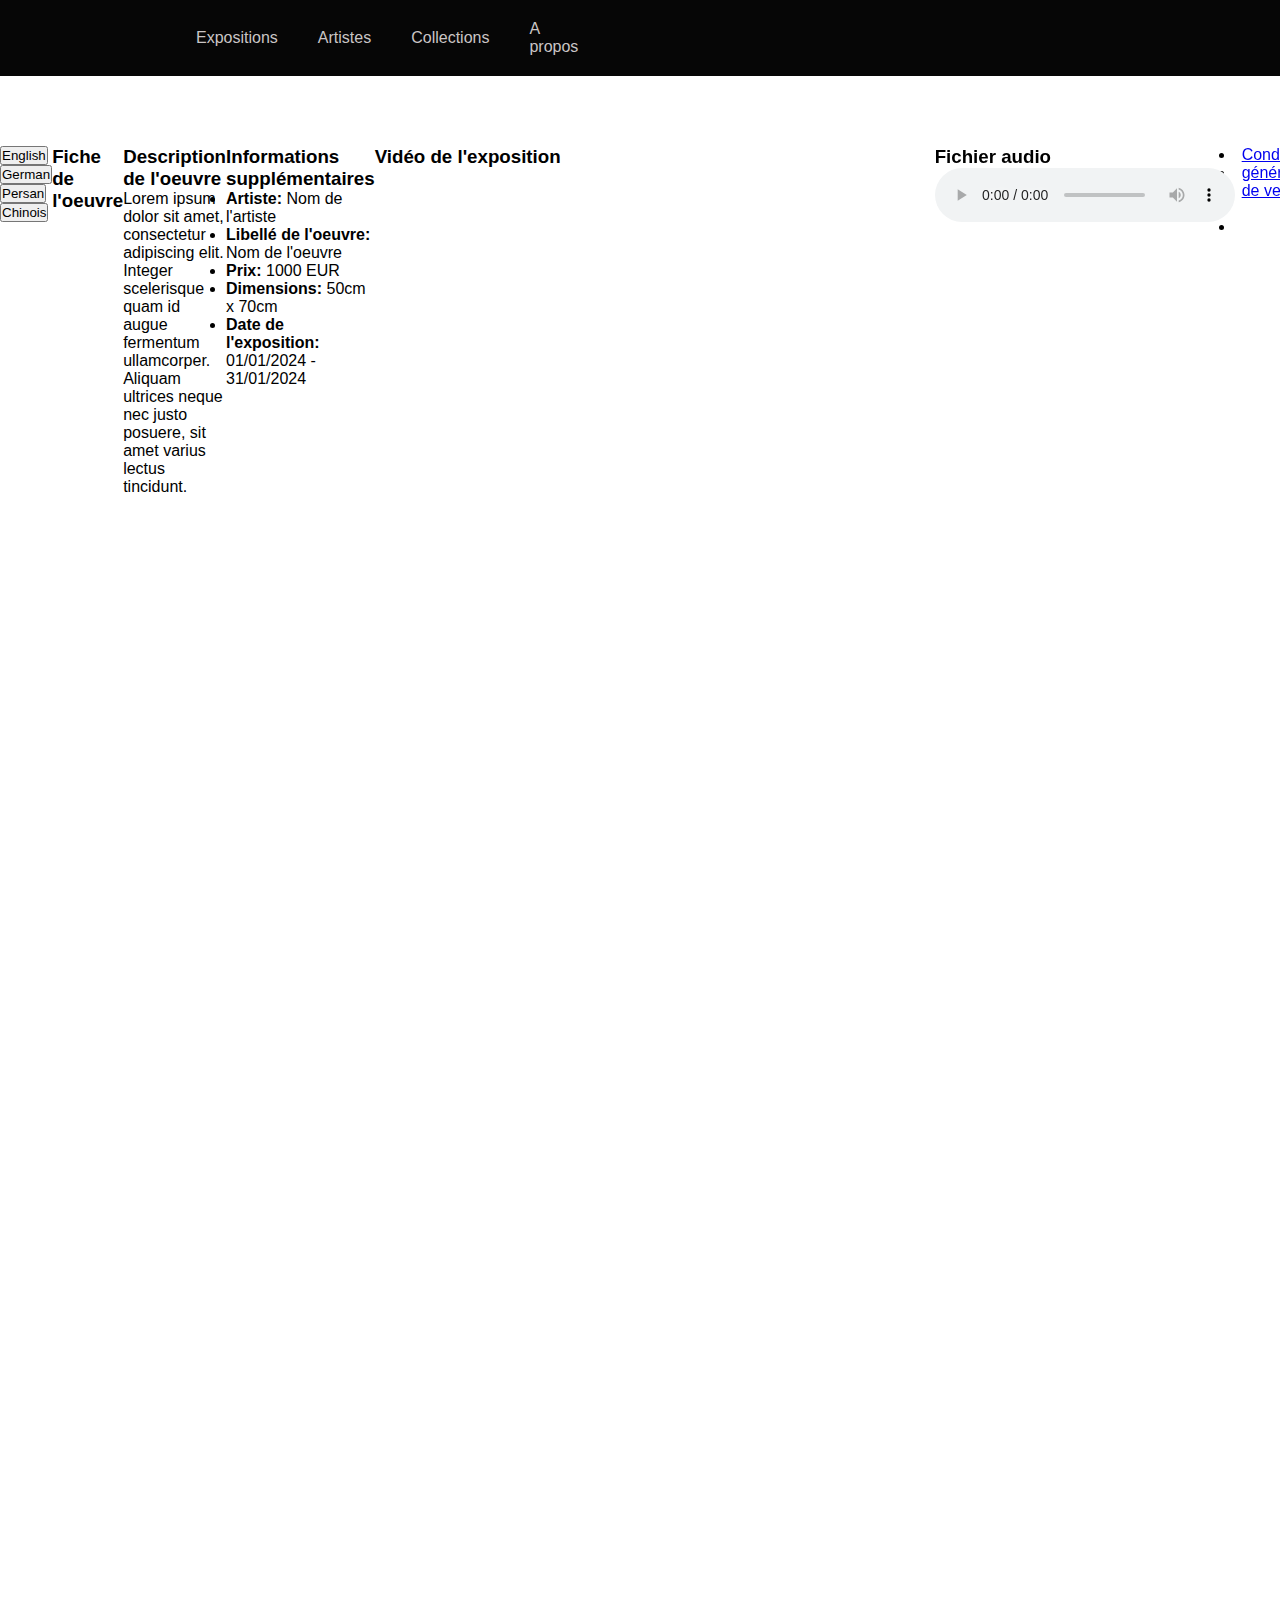
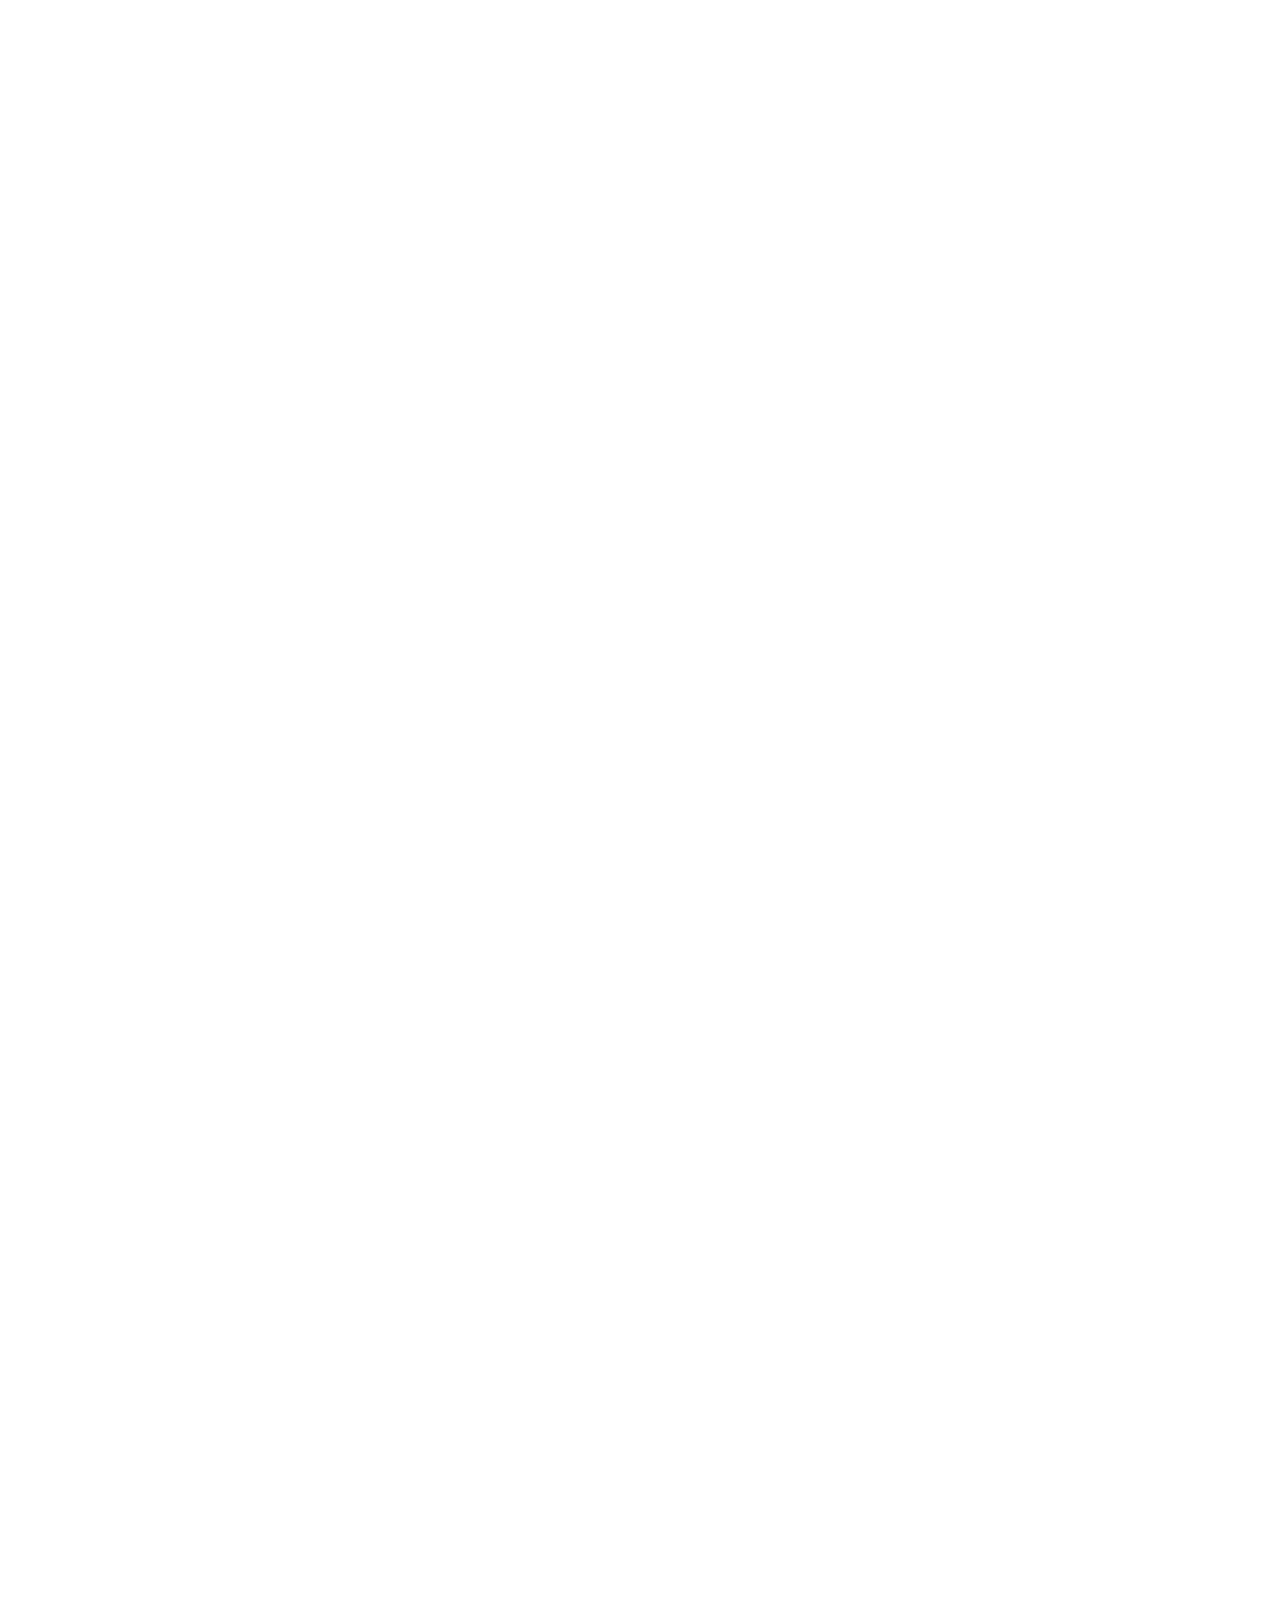
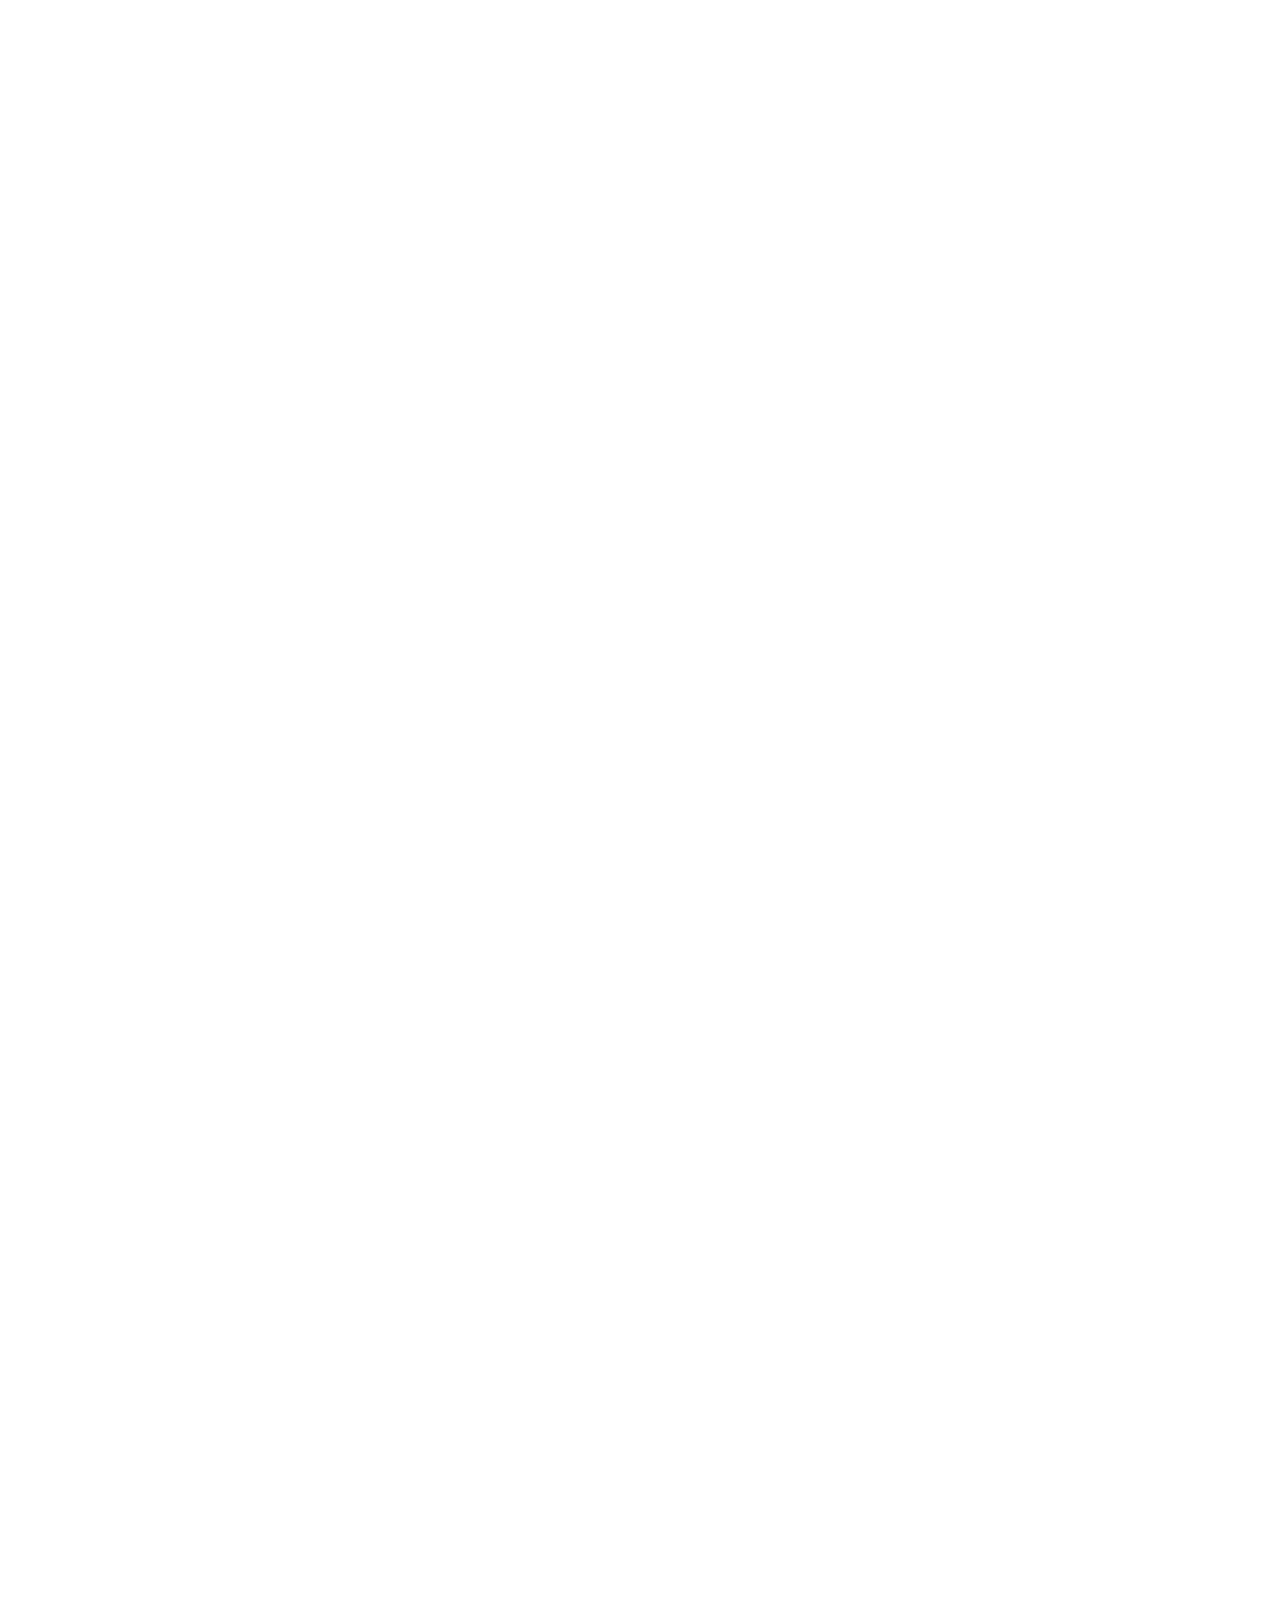
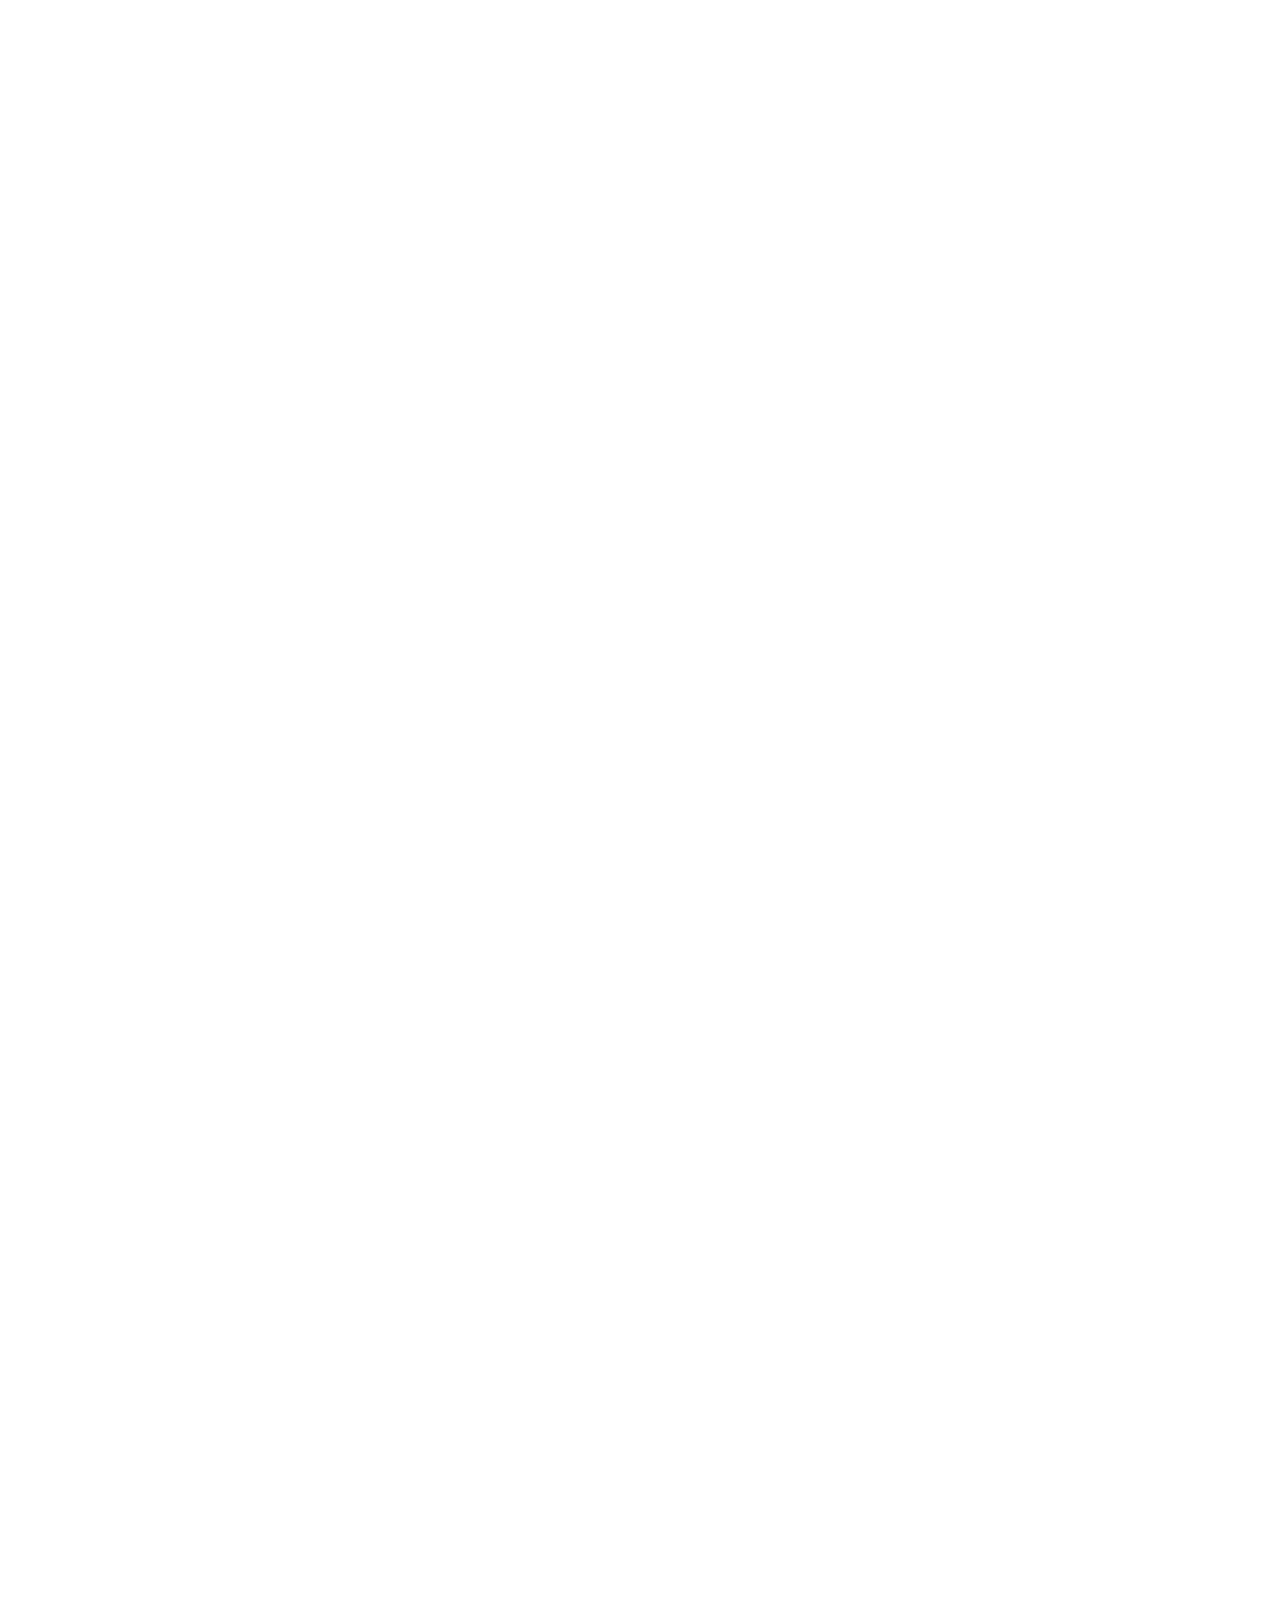
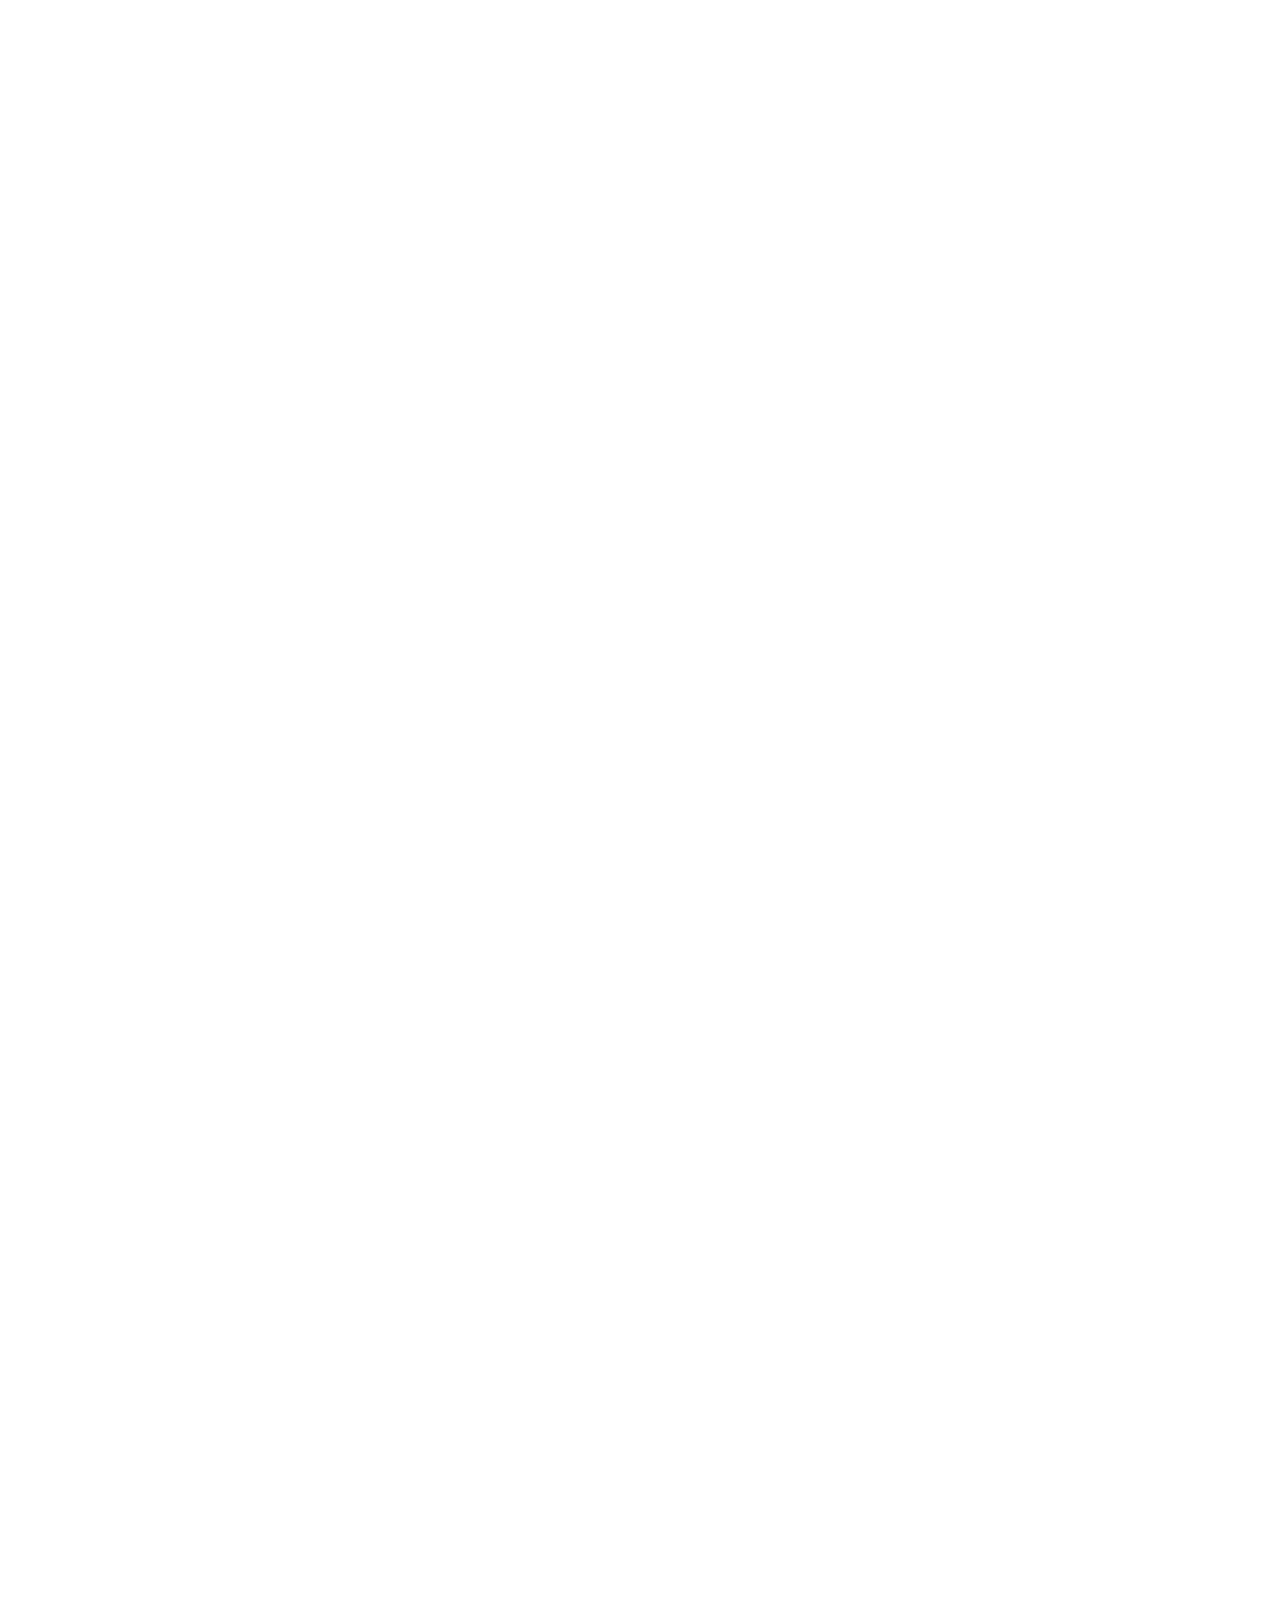
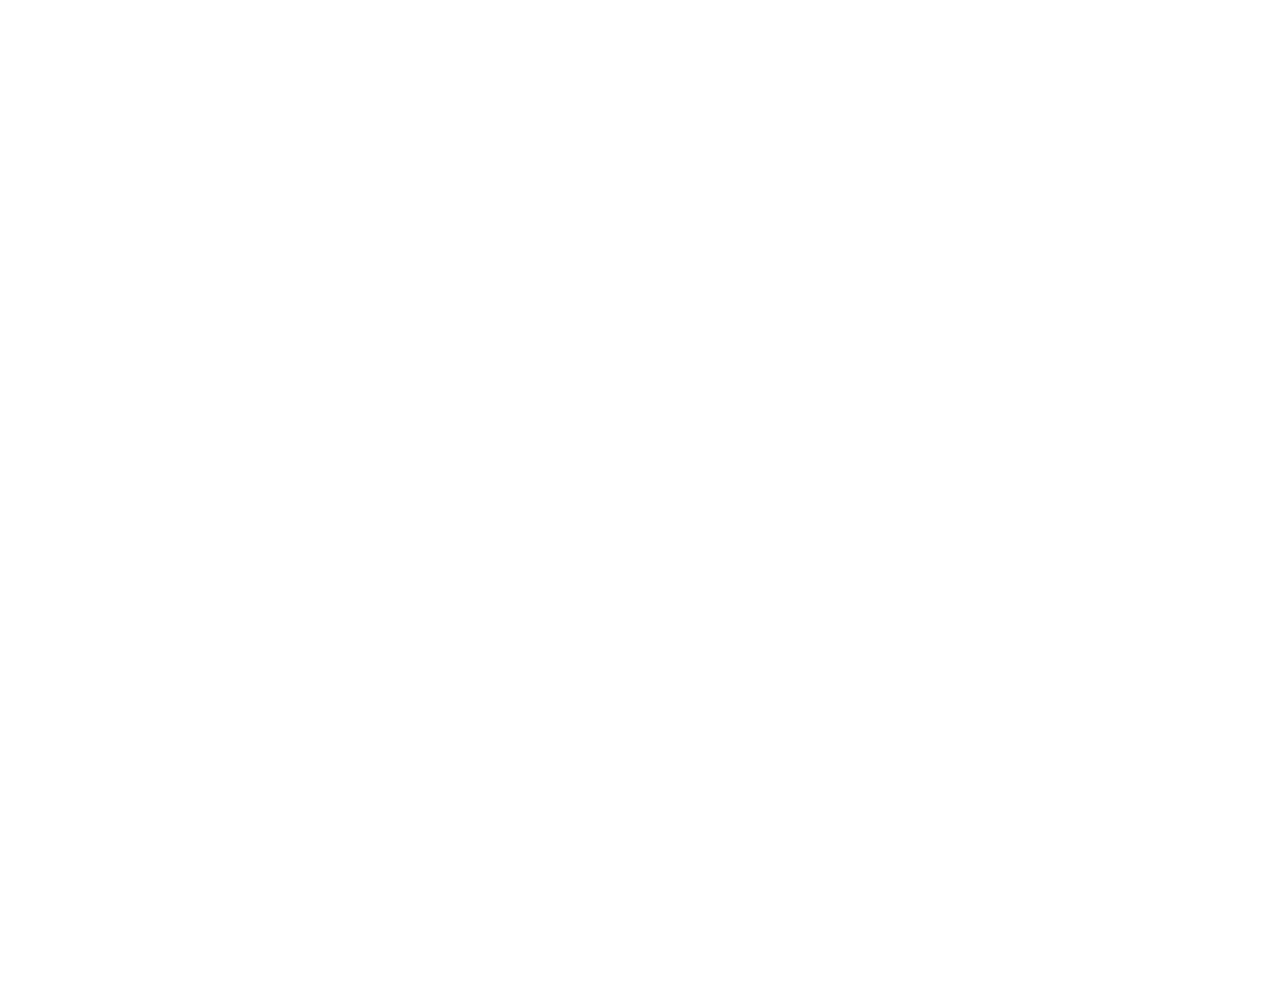
==== index1.html @ 88f7efc6 "index1 style1 script1 + modif assets" ====
<!DOCTYPE html>
<html lang="en">
<head>
    <meta charset="UTF-8">
    <meta name="viewport" content="width=device-width, initial-scale=1.0">
    <link rel="stylesheet" href="assets/css/style.css">
    <title>Document</title>
</head>
<body>
    <header id="header">
        <div class="container">
          <div class="subcontainer">
      
            <nav class="navbar-container">
      
              <div class="navbar-left">
                <a href="#" class="nav-branding-1"><img src="assets/img/2 1.png" alt=""></a>
                <div class="nav-menu">
                  <a href="#" class="nav-branding-2"><img src="assets/img/2 1.png" alt=""></a>
                  
                  <a href="#" class="nav-link">Expositions</a>
                  <a href="#" class="nav-link">Artistes</a>
                  <a href="#" class="nav-link">Collections</a>
                  <a href="#" class="nav-link">A propos</a>
                
                </div>
              </div>
      
              <div class="navbar-right">
                
               
                <div class="hamburger">
                  <span class="bar"></span>
                  <span class="bar"></span>
                  <span class="bar"></span>
                </div>
              </div>
      
            </nav>
          </div>
        </div>
    </header>
<main>  
    <div class="language-selection">
        <button>English</button>
        <button>German</button>
        <button>Persan</button>
        <button>Chinois</button>
    </div>
  <div class="artwork">
        <h3>Fiche de l'oeuvre</h3>
        <img src="assets/img/pills.jpg" alt="voiles">
      </div>
        <div class="description">
            <h3>Description de l'oeuvre</h3>
            <p>Lorem ipsum dolor sit amet, consectetur adipiscing elit. Integer scelerisque quam id augue fermentum ullamcorper. Aliquam ultrices neque nec justo posuere, sit amet varius lectus tincidunt.</p>
        </div>

 
    <div class="additional-info">
        <h3 class="title_additional_info">Informations supplémentaires</h3>
        <ul>

            <li><strong>Artiste:</strong> Nom de l'artiste</li>
            <li><strong>Libellé de l'oeuvre:</strong> Nom de l'oeuvre</li>
            <li><strong>Prix:</strong> 1000 EUR</li>
            <li><strong>Dimensions:</strong> 50cm x 70cm</li>
            <li><strong>Date de l'exposition:</strong> 01/01/2024 - 31/01/2024</li>

        </ul>
    </div>

    <div class="exhibition-video">
        <h3>Vidéo de l'exposition</h3>
      
        <iframe class="video" width="560" height="315" src="https://www.youtube.com/embed/VIDEO_ID" frameborder="0" allowfullscreen></iframe>
      </div>
 
    <div class="audio-file">
        <h3>Fichier audio</h3>
        <audio controls>
            <source src="audio.mp3" type="audio/mpeg">
            Your browser does not support the audio element.
        </audio>
    </div>

    <div class="wrapper">
      <i id="left" class="fa-solid fa-angle-left"></i>
      <ul class="carousel">
        <li class="card">
          <div class="img"><img src="images/img-1.jpg" alt="img" draggable="false"></div>
        </li>
        <li class="card">
          <div class="img"><img src="images/img-2.jpg" alt="img" draggable="false"></div>
        </li>
        <li class="card">
          <div class="img"><img src="images/img-3.jpg" alt="img" draggable="false"></div>
        </li>
        <li class="card">
          <div class="img"><img src="images/img-4.jpg" alt="img" draggable="false"></div>
        </li>
        <li class="card">
          <div class="img"><img src="images/img-5.jpg" alt="img" draggable="false"></div>

      </ul>
      <i id="right" class="fa-solid fa-angle-right"></i>
    </div>


<footer class="footer">
  <a href="#">Conditions générales de ventes</a>
</footer>
</main>

    <script src="script.js"></script>
</body>
</html>
---- assets/css/style.css ----
:root {
    --BGCOLORPU: #252525;
    --BGCOLORPR: #F3f3f3;
    --PRIMARY: #310F8E;
    --SECONDARY: #565759;
    --ACCENT1: #FEE440  ;
    --ACCENT2: #ed5BE8;
    --FONTCOLOR: #e9e8e8;
    --FONTCOLOR2: #252525;
    --FONTTITLE: "Playfair", sans-serif;
    --FONTTEXT: "Montserrat", sans-serif;
  }

  * {
    padding: 0;
    margin: 0;
    font-family: "Montserrat", sans-serif;
  }
  
  body{
    height: 1000vh;
  }

  main {
    padding-top: 70px;
}

  header {
      position: sticky;
      top: 0;
      background-color: #060606;
      width: 100%;
    z-index: 2000;
  }
  
.nav-menu a {
    color: #cac5c5;
    text-decoration: none;
  }
  
  .container {
    width: 1600px;
    margin: auto;
  }
  
  .subcontainer {
    width: 85%;
    margin: auto;
  }
  
  .navbar-container {
    min-height: 70px;
    display: flex;
  }
  
  .navbar-left{
    display: flex;
    justify-content: flex-start;
    align-items: center;
    gap: 100px;
  }
.navbar-left img {
    height: 140px;
    width: 140px;
}
  
  .nav-branding-1,
  .nav-branding-2{
    color: white;
    font-size: 2rem;
  }
  
  .nav-branding-2 {
    opacity: 0;
    display: none;
    padding: 15px 0;
    width: 100%;
    border-bottom: 1px solid rgba(211, 211, 211, 0.2);
  }
  
  .nav-menu {
    display: flex;
    justify-content: flex-start;
    align-items: center;
    gap: 40px;
  }
  
  .nav-link {
    width: 100%;
    transition: 0.3s;
    padding: 20px 0;
  }
  
  .nav-link:hover {
    color: #ffffff;
  }
  
  .login-link{
    display: none;
  }
  
  .hamburger {
    display: none;
    cursor: pointer;
  }
  
  .bar {
    display: block;
    width: 25px;
    height: 3px;
    margin: 5px auto;
    -webkit-transition: all 0.3s ease;
    transition: all 0.3s ease;
    background-color: white;
  }
  
  .navbar-right {
    width: 100%;
    display: flex;
    justify-content: flex-end;
    align-items: center;
    gap: 10px;
  }

main{
    display: grid;
    grid-template-columns: repeat(12, 1fr);
    grid-template-rows: repeat(12, 1fr);
  }

  section{
    margin: 0;
    padding: 0;
  }
  img {
    opacity: 50%;
}
.slider-container {
    width: 102vw;
    position: relative;
    margin: 0;
    height: 70vh;
    overflow: hidden;
}
.menu {
  position: absolute;
  bottom: 10px; /* Positionnez les points en bas du bloc de l'image */
  left: 50%; /* Positionnez les points au centre horizontalement */
  transform: translateX(-50%); /* Ajustez la position horizontale pour les centrer */
  z-index: 1000; /* Assurez-vous que les points ont un z-index supérieur à celui des images */
}

.container{
    margin: 0;
    padding: 0;
}

.menu label {
  cursor: pointer;
  display: inline-block;
  width: 10px;
  height: 10px;
  background: #ccc;
  border-radius: 50px;
  margin: 0 0.2em 1em;
}

.menu label:hover,
.menu label:focus {
  background: #1c87c9;
}

.slide-input{
    opacity: 0;
}
.slide-img {
    width: 100%;
    height: 100vh;
    position: absolute;
    top: 0;
    left: 100%;
    z-index: 10;
    transition: left 0s 0.75s;
}
[id^="slide"]:checked + .slide-img {
    left: 0;
    z-index: 100;
    transition: left 0.65s ease-out;
}

.image_slide1 {
    background-image: url(https://www.codeur.com/tuto/wp-content/uploads/2021/12/slide1.jpg);
    background-repeat: no-repeat;
    background-size: cover;
    color: var(--FONTCOLOR);
}

.image-slide2{
background-image: url(https://www.codeur.com/tuto/wp-content/uploads/2021/12/slide2.jpg);
background-repeat: no-repeat;
background-size: cover;
color: var(--FONTCOLOR);
}

.image-slide3{
background-image: url(https://www.codeur.com/tuto/wp-content/uploads/2021/12/slide3.jpg);
background-repeat: no-repeat;
background-size: cover;
color: var(--FONTCOLOR);
}

img {
    display: none;
}




@media(max-width:1600px) {
  .container {
    width: 100%;
  }
}

@media(max-width:1024px) {
  .hamburger {
    display: block;
  }

  .hamburger.active .bar:nth-child(2) {
    opacity: 100%;
  }

  .hamburger.active .bar:nth-child(1) {
    transform: translateY(8px) rotate(45deg);
  }

  .hamburger.active .bar:nth-child(3) {
    transform: translateY(-8px) rotate(-45deg);
  }

  .nav-menu {
    position: fixed;
    width: 300px;
    left: -340px;
    top: 0;
    min-height: 100vh;
    padding: 0 20px;
    flex-direction: column;
    gap: 0;
    transition: 0.3s;
    background-color: #060606;
  }

  .nav-branding-2.active{
    opacity: 1;
    display: block;
  }

  .nav-link {
    padding: 15px 0;
  }

  .login-link {
    display: block;
  }

  .navbar-right button {
    display: none;
  }

  .nav-menu.active {
    left: 0;
  }

  .showcase-header {
    width: 100%;
    margin: auto;
  }

}

@media(max-width:480px) {
  .nav-menu {
    width: 200px;
    left: -240px;
  }
}
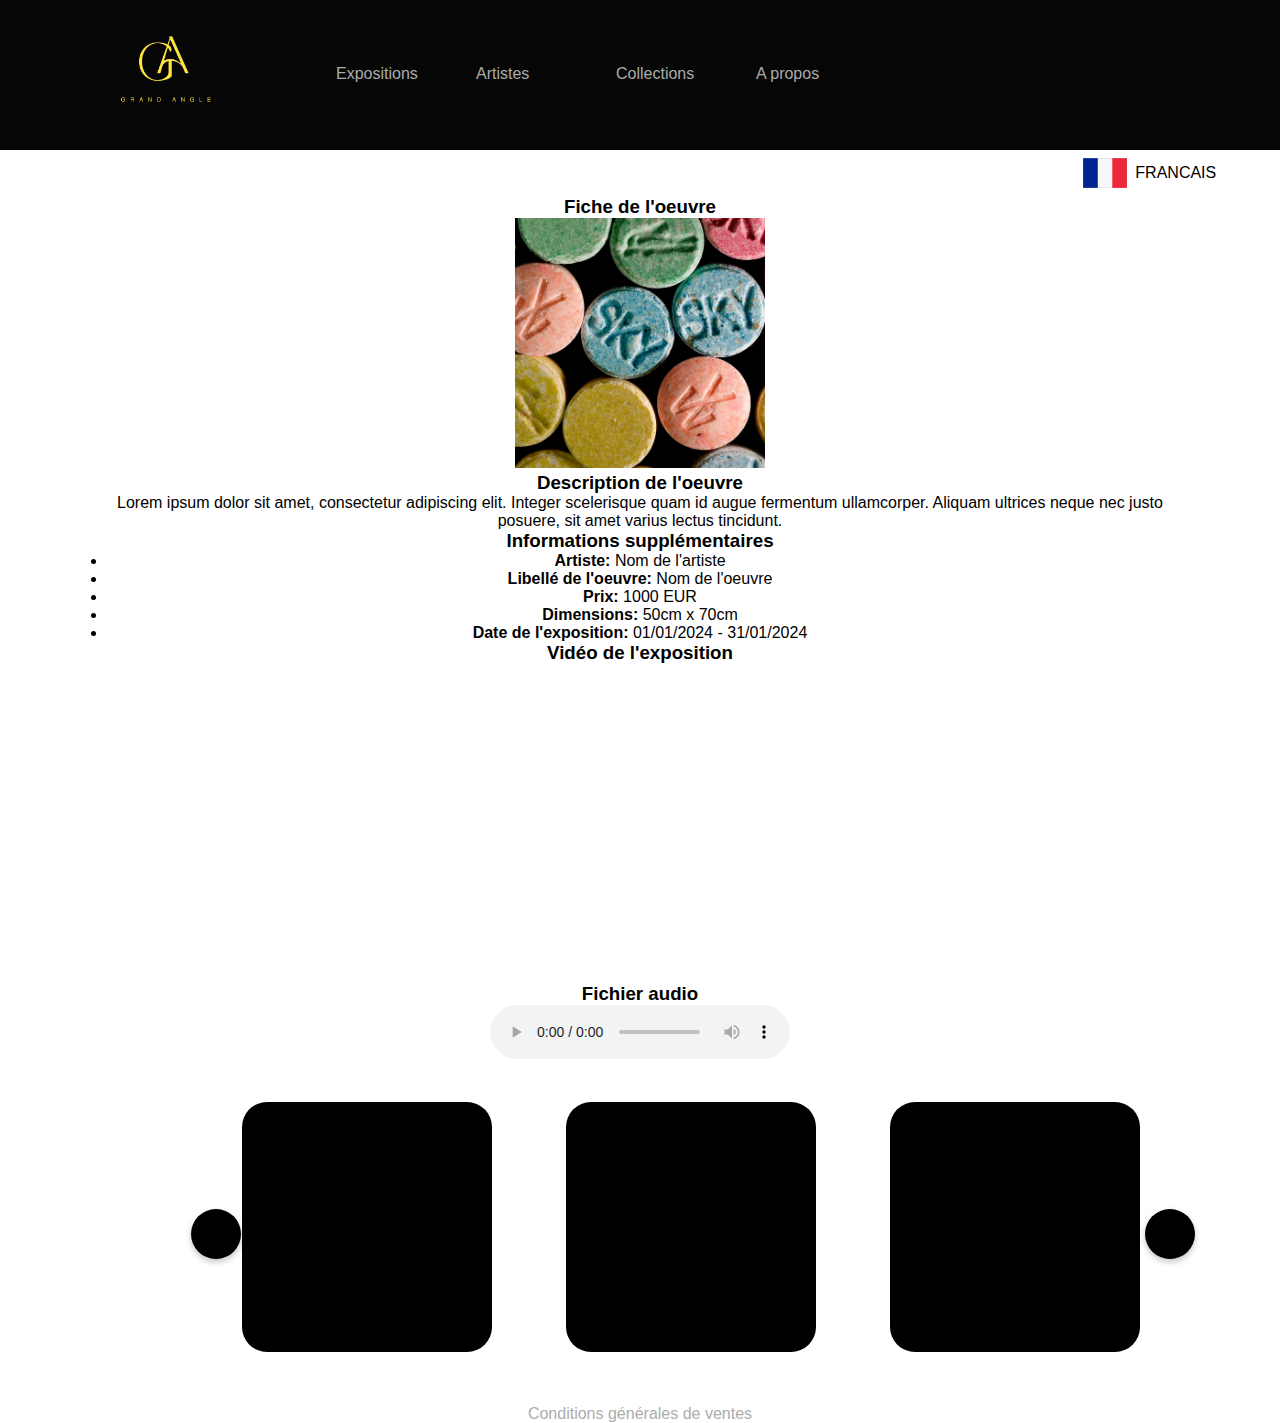
==== commit b906d3fb: "ajout langue + desktop de ma page" ====
--- a/index1.html
+++ b/index1.html
@@ -3,7 +3,8 @@
 <head>
     <meta charset="UTF-8">
     <meta name="viewport" content="width=device-width, initial-scale=1.0">
-    <link rel="stylesheet" href="assets/css/style.css">
+    <link rel="stylesheet" href="assets/css/style1.css">
+    <link rel="stylesheet" href="assets/css/mediaqueries.css">
     <title>Document</title>
 </head>
 <body>
@@ -41,16 +42,56 @@
         </div>
     </header>
 <main>  
-    <div class="language-selection">
+ <!--  <div class="language-selection">
         <button>English</button>
         <button>German</button>
         <button>Persan</button>
         <button>Chinois</button>
     </div>
+--> 
+<div class="drop-down">
+  <div class="wrapper">
+    <img class="selectedImg" src="assets/img/fr flag.png" alt="french flag">
+    <div class="selected">FRANCAIS</div>
+  </div>
+  <i class="fa-solid fa-chevron-down"></i>
+
+  <div class="list">
+
+    <div class="item">
+      <img src="assets/img/en flag.png" alt="english flag">
+      <div class="text">ENGLISH</div>
+    </div>
+
+    <div class="item">
+      <img src="assets/img/al flag.png" alt="deutsch flag">
+      <div class="text">DEUTSCH</div>
+    </div>
+
+    <div class="item">
+      <img src="assets/img/ch flag.png" alt="chinese flag">
+      <div class="text">CHINESE</div>
+    </div>
+
+    <div class="item">
+      <img src="assets/img/ir flag.png" alt=" iranian flag">
+      <div class="text">PERSIAN</div>
+    </div>
+
+    <div class="item">
+      <img src="assets/img/fr flag.png" alt="french flag">
+      <div class="text">FRANCAIS</div>
+    </div>
+    
+  </div>
+</div>
+
+
+
   <div class="artwork">
         <h3>Fiche de l'oeuvre</h3>
         <img src="assets/img/pills.jpg" alt="voiles">
-      </div>
+  </div>
         <div class="description">
             <h3>Description de l'oeuvre</h3>
             <p>Lorem ipsum dolor sit amet, consectetur adipiscing elit. Integer scelerisque quam id augue fermentum ullamcorper. Aliquam ultrices neque nec justo posuere, sit amet varius lectus tincidunt.</p>
@@ -106,12 +147,11 @@
       <i id="right" class="fa-solid fa-angle-right"></i>
     </div>
 
-
 <footer class="footer">
   <a href="#">Conditions générales de ventes</a>
 </footer>
 </main>
 
-    <script src="script.js"></script>
+    <script src="script1.js"></script>
 </body>
 </html>
--- a/assets/css/style1.css
+++ b/assets/css/style1.css
@@ -0,0 +1,222 @@
+* {
+    padding: 0;
+    margin: 0;
+    box-sizing: border-box;
+    font-family: "Montserrat", sans-serif;
+  }
+  
+  body{
+    height: 100vh;
+    width: 100vw;
+  }
+  
+  header {
+    transition: 0.6s ease-in-out;
+    background-color: #060606;
+    position: fixed;
+    top: 0;
+    width: 100%;
+    height: 150px;
+    z-index: 2;
+  }
+
+  main{
+    width: 100%;
+    height: 100%;
+    display: grid;
+    grid-template-columns: repeat(12, 1fr);
+    grid-template-rows: repeat(12, 1fr);
+    padding-top: 150px;
+}
+
+  a {
+    color: #acacac;
+    text-decoration: none;
+  }
+
+  .container {
+    width: 1600px;
+    margin: auto;
+  }
+  
+  .subcontainer {
+    width: 85%;
+    margin: auto;
+  }
+  
+  .navbar-container {
+    min-height: 70px;
+    display: flex;
+  }
+  
+  .navbar-left{
+    display: flex;
+    justify-content: flex-start;
+    align-items: center;
+    gap: 100px;
+  }
+.navbar-left img {
+    height: 140px;
+    width: 140px;
+}
+  
+  .nav-branding-1,
+  .nav-branding-2{
+    color: white;
+    font-size: 2rem;
+  }
+  
+  .nav-branding-2 {
+    opacity: 0;
+    display: none;
+    padding: 15px 0;
+    width: 100%;
+    border-bottom: 1px solid rgba(211, 211, 211, 0.2);
+  }
+  
+  .nav-menu {
+    display: flex;
+    justify-content: flex-start;
+    align-items: center;
+    gap: 40px;
+  }
+  
+  .nav-link {
+    width: 100%;
+    transition: 0.3s;
+    padding: 20px 0;
+    width: 100px;
+  }
+  
+  .nav-link:hover {
+    color: #ffffff;
+  }
+  
+  .login-link{
+    display: none;
+  }
+  
+  .hamburger {
+    display: none;
+    cursor: pointer;
+  }
+  
+  .bar {
+    display: block;
+    width: 25px;
+    height: 3px;
+    margin: 5px auto;
+    -webkit-transition: all 0.3s ease;
+    transition: all 0.3s ease;
+    background-color: white;
+  }
+  
+  .navbar-right {
+    width: 100%;
+    display: flex;
+    justify-content: flex-end;
+    align-items: center;
+    gap: 10px;
+  }
+
+/**/
+.drop-down {
+  grid-column: 11/13;
+  grid-row: 1;
+  position: relative;
+  display: flex;
+  align-items: center;
+  justify-content: space-between;
+  background-color: #fff;
+  width: 200px;
+  padding: 0.5rem 1rem;
+  cursor: pointer;
+  border-radius: 5px;
+}
+
+.wrapper {
+  display: flex;
+  gap: 0.5rem;
+  align-items: center;
+}
+img {
+  height: 30px;
+}
+.list{
+  background-color: #fff;
+  position: absolute;
+  top: 45px;
+  left: 0;
+  border-radius: 0 0 5px 5px;
+  cursor: pointer;
+  max-height: 250px;
+  overflow-y: scroll;
+  display: none;
+}
+.show{
+  display: block;
+}
+.item{
+  display: flex;
+  align-items: center;
+  padding: 0.5rem 1rem;
+  gap: 0.5rem;
+}
+.item:hover{
+  background-color: yellow;
+}
+
+
+
+
+
+
+
+
+
+
+/*
+
+.language-selection {
+  grid-column: 11/13;
+  grid-row: 1;
+}
+*/
+.artwork{
+  grid-column: 2/12;
+  grid-row: 2;
+  text-align: center;
+}
+.artwork img {
+  height: 250px;
+  width: 250px;
+}
+.description{
+  grid-column: 2/12;
+  grid-row: 3;
+  text-align: center;
+}
+.additional-info {
+  grid-column: 2/12;
+  grid-row: 4;
+  text-align: center;
+}
+.exhibition-video {
+  grid-column: 2/12;
+  grid-row: 5;
+  text-align: center;
+}
+.audio-file {
+  grid-column: 2/12;
+  grid-row: 6;
+  text-align: center;
+}
+.wrapper {
+  grid-column: 3/12;
+  grid-row: 7;
+}
+footer {
+  grid-column: 2/12;
+  grid-row: 12;
+  text-align: center;
+}--- a/assets/css/mediaqueries.css
+++ b/assets/css/mediaqueries.css
@@ -0,0 +1,239 @@
+@media(max-width:1600px) {
+    .container {
+      width: 100%;
+    }
+  }
+  
+  @media(max-width:1024px) {
+    .hamburger {
+      display: block;
+    }
+  
+    .hamburger.active .bar:nth-child(2) {
+      opacity: 0;
+    }
+  
+    .hamburger.active .bar:nth-child(1) {
+      transform: translateY(8px) rotate(45deg);
+    }
+  
+    .hamburger.active .bar:nth-child(3) {
+      transform: translateY(-8px) rotate(-45deg);
+    }
+  
+    .nav-menu {
+      position: fixed;
+      width: 300px;
+      left: -340px;
+      top: 0;
+      min-height: 100vh;
+      padding: 0 20px;
+      flex-direction: column;
+      gap: 0;
+      transition: 0.3s;
+      background-color: #060606;
+    }
+  
+    .nav-branding-2.active{
+      opacity: 1;
+      display: block;
+    }
+  
+    .nav-link {
+      padding: 15px 0;
+    }
+  
+    .login-link {
+      display: block;
+    }
+  
+    .navbar-right button {
+      display: none;
+    }
+  
+    .nav-menu.active {
+      left: 0;
+    }
+  
+    .showcase-header {
+      width: 100%;
+      margin: auto;
+    }
+  
+  }
+
+/**/
+@media(max-width:750px) {
+    .language-selection{
+        grid-column: 9/12;
+        grid-row: 1/2;
+        padding: 10px 0 ;
+    }
+    .artwork{
+        grid-column: 5/10;
+
+    }
+    .artwork img{
+        width: 150px;
+        height: auto;
+        padding: 10px 0;
+        border-radius: 15px;
+    }
+    .description {
+        grid-column: 2/12;
+        grid-row: 3/4;
+    }
+    .description h3{
+   text-align: center;
+    }
+
+    .additional-info{
+        grid-column: 2/12;
+        grid-row: 4/5;
+        padding-top: 20px;
+    }
+    .title_additional_info {
+        text-align: center;
+    }
+    .exhibition-video{
+        grid-column: 1/13;
+        grid-row: 5/6;
+    }    
+    .exhibition-video h3{
+        text-align: center;
+    }
+
+    .audio-file{
+        grid-column: 2/12;
+        grid-row: 6/7;
+        text-align: center;
+    }
+    .wrapper {
+        grid-column: 2/12;
+        grid-row: 8/9;
+    }
+    .footer{
+      grid-column: 2/12;
+      grid-row: 9/12;
+    }
+    footer {
+        background-color: #333;
+        color: #fff;
+        text-align: center;
+        padding: 10px;
+        height: 10px;
+    }
+    
+    footer a {
+        color: #fff;
+        text-decoration: none;
+    }
+    
+    footer a:hover {
+        text-decoration: underline;
+    }
+    .wrapper .carousel {
+      grid-auto-columns: 100%;
+    }
+
+      .nav-menu {
+        width: 200px;
+        left: -240px;
+      }
+    }
+  
+
+
+  .wrapper {
+    max-width: 1100px;
+    width: 100%;
+    position: relative;
+  }
+  .wrapper i {
+    top: 50%;
+    height: 50px;
+    width: 50px;
+    cursor: pointer;
+    font-size: 1.25rem;
+    position: absolute;
+    text-align: center;
+    line-height: 50px;
+    background: #000000;
+    border-radius: 50%;
+    box-shadow: 0 3px 6px rgba(0,0,0,0.23);
+    transform: translateY(-50%);
+    transition: transform 0.1s linear;
+  }
+  .wrapper i:active{
+    transform: translateY(-50%) scale(0.85);
+  }
+  .wrapper i:first-child{
+    left: -22px;
+  }
+  .wrapper i:last-child{
+    right: -22px;
+  }
+  .wrapper .carousel{
+    display: grid;
+    grid-auto-flow: column;
+    grid-auto-columns: calc((100% / 3) - 12px);
+    overflow-x: auto;
+    scroll-snap-type: x mandatory;
+    gap: 16px;
+    border-radius: 8px;
+    scroll-behavior: smooth;
+    scrollbar-width: none;
+  }
+  .carousel::-webkit-scrollbar {
+    display: none;
+  }
+  .carousel.no-transition {
+    scroll-behavior: auto;
+  }
+  .carousel.dragging {
+    scroll-snap-type: none;
+    scroll-behavior: auto;
+  }
+  .carousel.dragging .card {
+    cursor: grab;
+    user-select: none;
+  }
+  .carousel :where(.card, .img) {
+    display: flex;
+    justify-content: center;
+    align-items: center;
+  }
+  .carousel .card {
+    scroll-snap-align: start;
+    height: 342px;
+    list-style: none;
+    background: #fff;
+    cursor: pointer;
+    padding-bottom: 15px;
+    flex-direction: column;
+    border-radius: 8px;
+  }
+  .carousel .card .img {
+    background: #000000;
+    height: 250px;
+    width: 250px;
+    border-radius: 10%;
+  }
+  .card .img img {
+    width: 140px;
+    height: 140px;
+    border-radius: 50%;
+    object-fit: cover;
+  }
+
+
+  @media screen and (max-width: 900px) {
+    .wrapper .carousel {
+      grid-auto-columns: calc((100% / 2) - 9px);
+    }
+  }
+  @media screen and (max-width: 600px) {
+    .wrapper .carousel {
+      grid-auto-columns: 100%;
+    }
+  }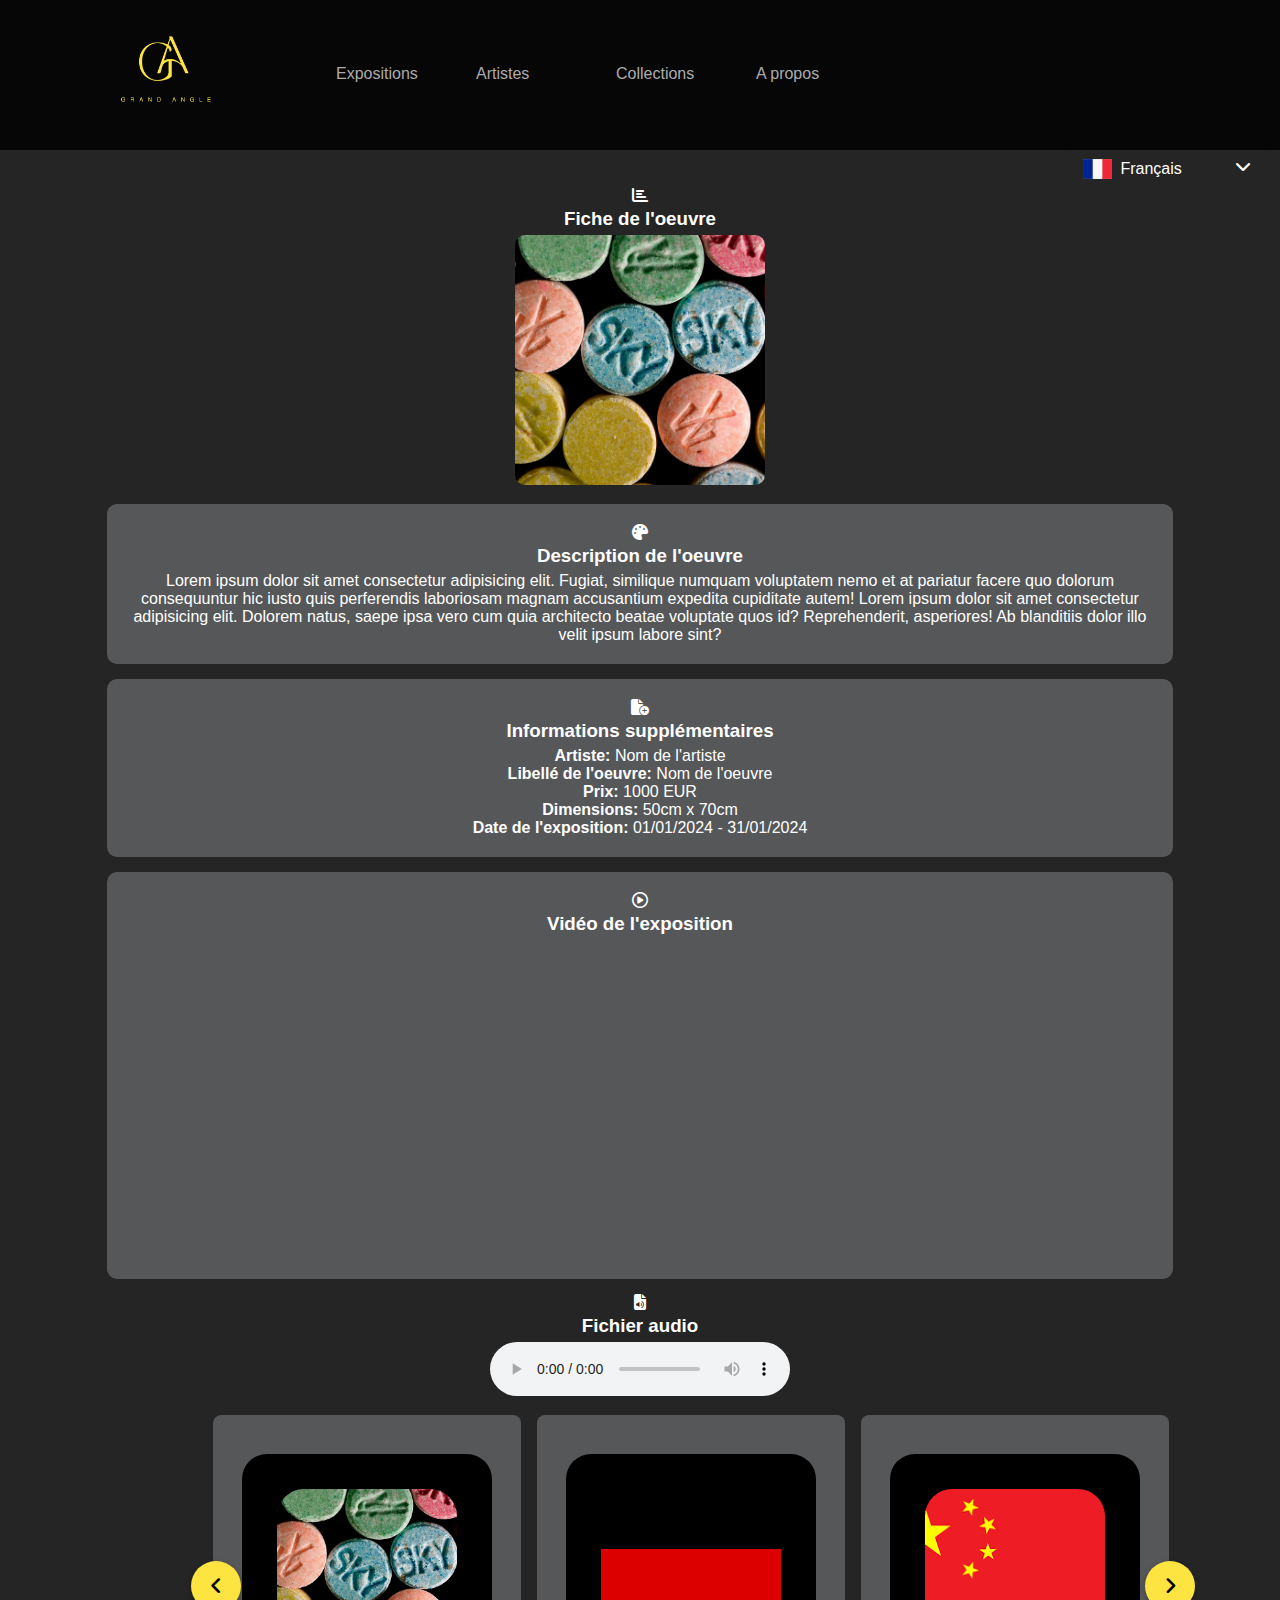
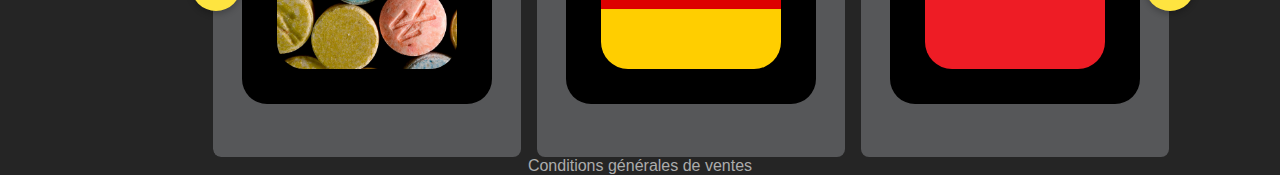
==== commit bc693a44: "padding/margin, bkg gris" ====
--- a/index1.html
+++ b/index1.html
@@ -3,6 +3,7 @@
 <head>
     <meta charset="UTF-8">
     <meta name="viewport" content="width=device-width, initial-scale=1.0">
+    <link rel="stylesheet" href="https://cdnjs.cloudflare.com/ajax/libs/font-awesome/6.5.1/css/all.min.css">
     <link rel="stylesheet" href="assets/css/style1.css">
     <link rel="stylesheet" href="assets/css/mediaqueries.css">
     <title>Document</title>
@@ -42,17 +43,11 @@
         </div>
     </header>
 <main>  
- <!--  <div class="language-selection">
-        <button>English</button>
-        <button>German</button>
-        <button>Persan</button>
-        <button>Chinois</button>
-    </div>
---> 
+
 <div class="drop-down">
   <div class="wrapper">
     <img class="selectedImg" src="assets/img/fr flag.png" alt="french flag">
-    <div class="selected">FRANCAIS</div>
+    <div class="selected">Français</div>
   </div>
   <i class="fa-solid fa-chevron-down"></i>
 
@@ -60,27 +55,27 @@
 
     <div class="item">
       <img src="assets/img/en flag.png" alt="english flag">
-      <div class="text">ENGLISH</div>
+      <div class="text">English</div>
     </div>
 
     <div class="item">
       <img src="assets/img/al flag.png" alt="deutsch flag">
-      <div class="text">DEUTSCH</div>
+      <div class="text">Deutsch</div>
     </div>
 
     <div class="item">
       <img src="assets/img/ch flag.png" alt="chinese flag">
-      <div class="text">CHINESE</div>
+      <div class="text">Chinese</div>
     </div>
 
     <div class="item">
       <img src="assets/img/ir flag.png" alt=" iranian flag">
-      <div class="text">PERSIAN</div>
+      <div class="text">Farsi</div>
     </div>
 
     <div class="item">
       <img src="assets/img/fr flag.png" alt="french flag">
-      <div class="text">FRANCAIS</div>
+      <div class="text">Français</div>
     </div>
     
   </div>
@@ -89,16 +84,21 @@
 
 
   <div class="artwork">
-        <h3>Fiche de l'oeuvre</h3>
+        <i class="fa-solid fa-chart-bar"></i>
+        <h3>Fiche de l'oeuvre</h3> 
         <img src="assets/img/pills.jpg" alt="voiles">
   </div>
         <div class="description">
+          <i class="fa-solid fa-palette"></i>
             <h3>Description de l'oeuvre</h3>
-            <p>Lorem ipsum dolor sit amet, consectetur adipiscing elit. Integer scelerisque quam id augue fermentum ullamcorper. Aliquam ultrices neque nec justo posuere, sit amet varius lectus tincidunt.</p>
+            <p>Lorem ipsum dolor sit amet consectetur adipisicing elit. Fugiat, similique numquam voluptatem nemo et at pariatur facere quo dolorum consequuntur hic iusto quis perferendis laboriosam magnam accusantium expedita cupiditate autem!
+              Lorem ipsum dolor sit amet consectetur adipisicing elit. Dolorem natus, saepe ipsa vero cum quia architecto beatae voluptate quos id? Reprehenderit, asperiores! Ab blanditiis dolor illo velit ipsum labore sint?
+            </p>
         </div>
 
  
     <div class="additional-info">
+        <i class="fa-solid fa-file-circle-plus"></i>
         <h3 class="title_additional_info">Informations supplémentaires</h3>
         <ul>
 
@@ -112,13 +112,15 @@
     </div>
 
     <div class="exhibition-video">
+      <i class="fa-regular fa-circle-play"></i>
         <h3>Vidéo de l'exposition</h3>
       
         <iframe class="video" width="560" height="315" src="https://www.youtube.com/embed/VIDEO_ID" frameborder="0" allowfullscreen></iframe>
       </div>
  
     <div class="audio-file">
-        <h3>Fichier audio</h3>
+      <i class="fa-solid fa-file-audio"></i>
+        <h3>Fichier audio</h3> 
         <audio controls>
             <source src="audio.mp3" type="audio/mpeg">
             Your browser does not support the audio element.
@@ -129,19 +131,19 @@
       <i id="left" class="fa-solid fa-angle-left"></i>
       <ul class="carousel">
         <li class="card">
-          <div class="img"><img src="images/img-1.jpg" alt="img" draggable="false"></div>
+          <div class="img"><img src="assets/img/pills.jpg" alt="img" draggable="false"></div>
         </li>
         <li class="card">
-          <div class="img"><img src="images/img-2.jpg" alt="img" draggable="false"></div>
+          <div class="img"><img src="assets/img/al flag.png" alt="img" draggable="false"></div>
         </li>
         <li class="card">
-          <div class="img"><img src="images/img-3.jpg" alt="img" draggable="false"></div>
+          <div class="img"><img src="assets/img/ch flag.png" alt="img" draggable="false"></div>
         </li>
         <li class="card">
-          <div class="img"><img src="images/img-4.jpg" alt="img" draggable="false"></div>
+          <div class="img"><img src="assets/img/en flag.png" alt="img" draggable="false"></div>
         </li>
         <li class="card">
-          <div class="img"><img src="images/img-5.jpg" alt="img" draggable="false"></div>
+          <div class="img"><img src="assets/img/ir flag.png" alt="img" draggable="false"></div>
 
       </ul>
       <i id="right" class="fa-solid fa-angle-right"></i>
--- a/assets/css/style1.css
+++ b/assets/css/style1.css
@@ -8,6 +8,7 @@
   body{
     height: 100vh;
     width: 100vw;
+    background-color: #252525;
   }
   
   header {
@@ -27,13 +28,17 @@
     grid-template-columns: repeat(12, 1fr);
     grid-template-rows: repeat(12, 1fr);
     padding-top: 150px;
+    color: #fff;
+    
 }
 
   a {
     color: #acacac;
     text-decoration: none;
   }
-
+  h3, i{
+    margin-bottom: 5px ;
+  }
   .container {
     width: 1600px;
     margin: auto;
@@ -73,7 +78,7 @@
     width: 100%;
     border-bottom: 1px solid rgba(211, 211, 211, 0.2);
   }
-  
+
   .nav-menu {
     display: flex;
     justify-content: flex-start;
@@ -118,6 +123,8 @@
     align-items: center;
     gap: 10px;
   }
+  .additional-info ul li {
+list-style: none;}
 
 /**/
 .drop-down {
@@ -127,30 +134,29 @@
   display: flex;
   align-items: center;
   justify-content: space-between;
-  background-color: #fff;
+  background-color: #252525;
   width: 200px;
   padding: 0.5rem 1rem;
   cursor: pointer;
   border-radius: 5px;
 }
-
+.drop-down img {
+  height: 20px;
+}
 .wrapper {
   display: flex;
   gap: 0.5rem;
   align-items: center;
 }
-img {
-  height: 30px;
-}
+
 .list{
-  background-color: #fff;
+  background-color: #252525;
   position: absolute;
   top: 45px;
   left: 0;
   border-radius: 0 0 5px 5px;
   cursor: pointer;
   max-height: 250px;
-  overflow-y: scroll;
   display: none;
 }
 .show{
@@ -163,53 +169,53 @@
   gap: 0.5rem;
 }
 .item:hover{
-  background-color: yellow;
-}
-
-
-
-
-
-
-
-
-
-
-/*
-
-.language-selection {
-  grid-column: 11/13;
-  grid-row: 1;
-}
-*/
+  background-color: #FEE440;
+}
+
+
 .artwork{
   grid-column: 2/12;
   grid-row: 2;
   text-align: center;
+  margin-bottom: 15px;
 }
 .artwork img {
   height: 250px;
   width: 250px;
+  border-radius: 10px;
 }
 .description{
   grid-column: 2/12;
   grid-row: 3;
   text-align: center;
+  background-color: #565759;
+  padding: 20px;
+  border-radius: 10px;
+  margin-bottom: 15px ;
 }
 .additional-info {
   grid-column: 2/12;
   grid-row: 4;
   text-align: center;
+  background-color: #565759;
+  padding: 20px;
+  border-radius: 10px;
+  margin-bottom: 15px ;
 }
 .exhibition-video {
   grid-column: 2/12;
   grid-row: 5;
   text-align: center;
+  background-color: #565759;
+  padding: 20px;
+  border-radius: 10px;
+  margin-bottom: 15px ;
 }
 .audio-file {
   grid-column: 2/12;
   grid-row: 6;
   text-align: center;
+  margin-bottom: 15px;
 }
 .wrapper {
   grid-column: 3/12;
--- a/assets/css/mediaqueries.css
+++ b/assets/css/mediaqueries.css
@@ -64,11 +64,7 @@
 
 /**/
 @media(max-width:750px) {
-    .language-selection{
-        grid-column: 9/12;
-        grid-row: 1/2;
-        padding: 10px 0 ;
-    }
+
     .artwork{
         grid-column: 5/10;
 
@@ -117,7 +113,6 @@
       grid-row: 9/12;
     }
     footer {
-        background-color: #333;
         color: #fff;
         text-align: center;
         padding: 10px;
@@ -158,7 +153,8 @@
     position: absolute;
     text-align: center;
     line-height: 50px;
-    background: #000000;
+    background: #FEE440;
+    color: #000000;
     border-radius: 50%;
     box-shadow: 0 3px 6px rgba(0,0,0,0.23);
     transform: translateY(-50%);
@@ -207,22 +203,22 @@
     scroll-snap-align: start;
     height: 342px;
     list-style: none;
-    background: #fff;
+    background: #565759;
     cursor: pointer;
     padding-bottom: 15px;
     flex-direction: column;
     border-radius: 8px;
   }
   .carousel .card .img {
-    background: #000000;
+    background-color: #000000;
     height: 250px;
     width: 250px;
     border-radius: 10%;
   }
   .card .img img {
-    width: 140px;
-    height: 140px;
-    border-radius: 50%;
+    width: 180px;
+    height: 180px;
+    border-radius: 15%;
     object-fit: cover;
   }
 
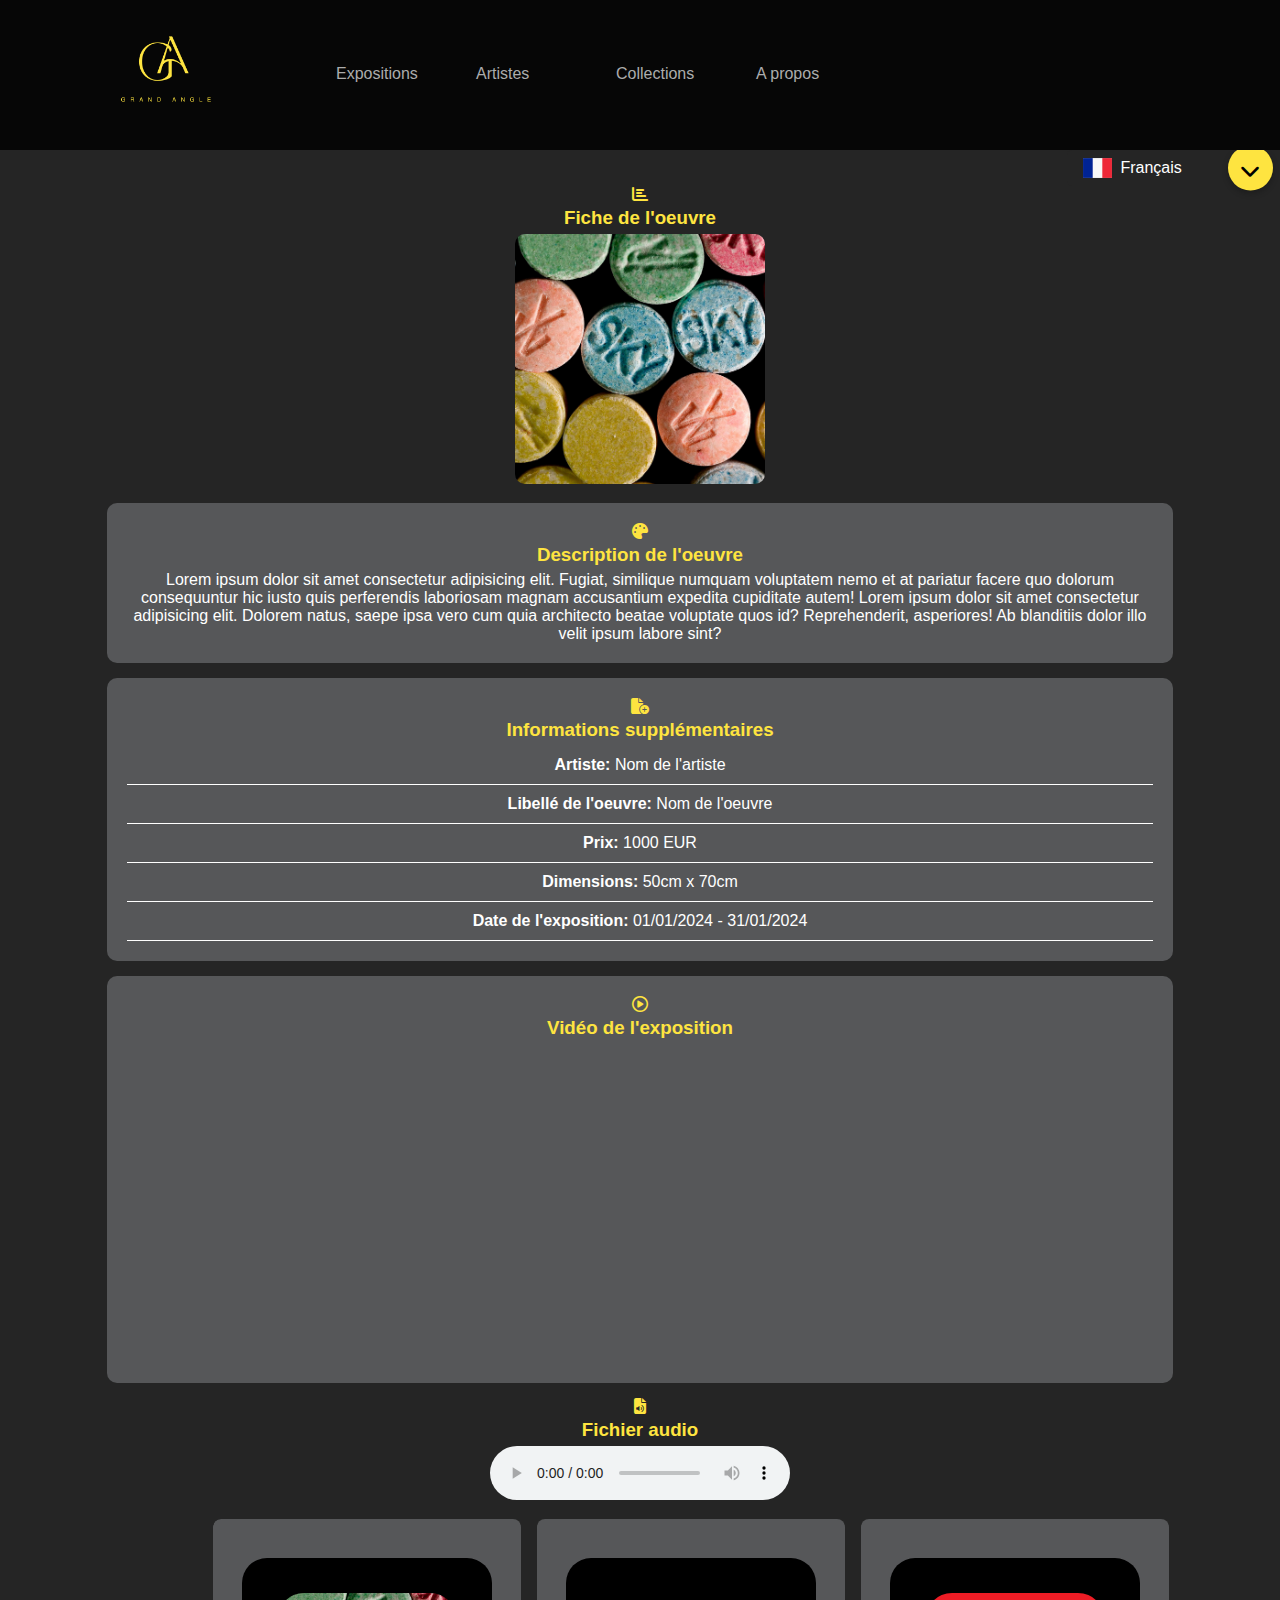
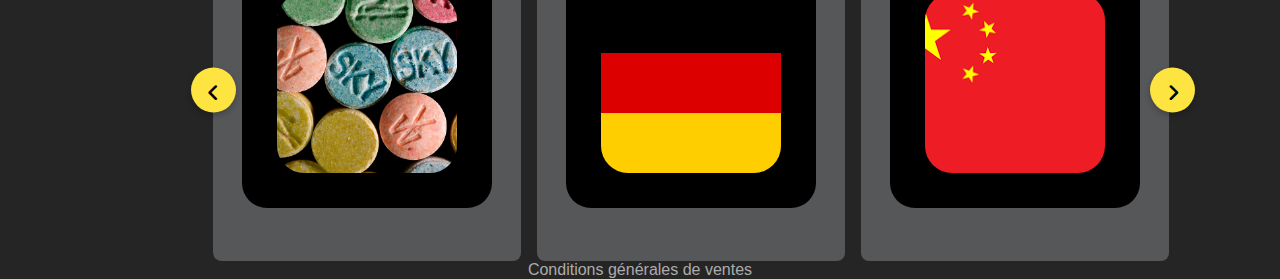
==== commit 189d158c: "infos oeuvres modif" ====
--- a/index1.html
+++ b/index1.html
@@ -3,10 +3,19 @@
 <head>
     <meta charset="UTF-8">
     <meta name="viewport" content="width=device-width, initial-scale=1.0">
+<!--FAVICON-->
+<link rel="apple-touch-icon" sizes="180x180" href="assets/favicon/apple-touch-icon.png">
+<link rel="icon" type="image/png" sizes="32x32" href="assets/favicon/favicon-32x32.png">
+<link rel="icon" type="image/png" sizes="16x16" href="assets/favicon/favicon-16x16.png">
+<link rel="manifest" href="assets/favicon/site.webmanifest">
+<meta name="msapplication-TileColor" content="#da532c">
+<meta name="theme-color" content="#ffffff">
+<!--CDNJS-->
     <link rel="stylesheet" href="https://cdnjs.cloudflare.com/ajax/libs/font-awesome/6.5.1/css/all.min.css">
+<!--Stylesheet-->
     <link rel="stylesheet" href="assets/css/style1.css">
     <link rel="stylesheet" href="assets/css/mediaqueries.css">
-    <title>Document</title>
+    <title> PAGE D1 Excalidraw</title>
 </head>
 <body>
     <header id="header">
@@ -48,8 +57,8 @@
   <div class="wrapper">
     <img class="selectedImg" src="assets/img/fr flag.png" alt="french flag">
     <div class="selected">Français</div>
+    <i class="fa-solid fa-chevron-down"></i>
   </div>
-  <i class="fa-solid fa-chevron-down"></i>
 
   <div class="list">
 
--- a/assets/css/style1.css
+++ b/assets/css/style1.css
@@ -38,6 +38,7 @@
   }
   h3, i{
     margin-bottom: 5px ;
+    color: #FEE440;
   }
   .container {
     width: 1600px;
@@ -60,10 +61,10 @@
     align-items: center;
     gap: 100px;
   }
-.navbar-left img {
+  .navbar-left img {
     height: 140px;
     width: 140px;
-}
+  }
   
   .nav-branding-1,
   .nav-branding-2{
@@ -123,8 +124,6 @@
     align-items: center;
     gap: 10px;
   }
-  .additional-info ul li {
-list-style: none;}
 
 /**/
 .drop-down {
@@ -193,24 +192,43 @@
   border-radius: 10px;
   margin-bottom: 15px ;
 }
-.additional-info {
-  grid-column: 2/12;
-  grid-row: 4;
+
+  .additional-info {
+    grid-column: 2/12;
+    grid-row: 4;
+    text-align: center;
+    background-color: #565759;
+    padding: 20px;
+    border-radius: 10px;
+    margin-bottom: 15px ;
+    display: flex;
+    flex-direction: column;
+  }
+  
+  .additional-info ul {
+    list-style: none; 
+    padding: 0;
+  }
+  
+  .additional-info ul li {
+    border-bottom: 1px solid white;
+    padding: 10px 0; 
+    color: white; 
+  }
+  
+  .title_additional_info {
+    margin-top: 0;
+  }
+  
+.exhibition-video {
+  grid-column: 2/12;
+  grid-row: 5;
   text-align: center;
   background-color: #565759;
   padding: 20px;
   border-radius: 10px;
   margin-bottom: 15px ;
 }
-.exhibition-video {
-  grid-column: 2/12;
-  grid-row: 5;
-  text-align: center;
-  background-color: #565759;
-  padding: 20px;
-  border-radius: 10px;
-  margin-bottom: 15px ;
-}
 .audio-file {
   grid-column: 2/12;
   grid-row: 6;
--- a/assets/css/mediaqueries.css
+++ b/assets/css/mediaqueries.css
@@ -146,8 +146,8 @@
   }
   .wrapper i {
     top: 50%;
-    height: 50px;
-    width: 50px;
+    height: 45px;
+    width: 45px;
     cursor: pointer;
     font-size: 1.25rem;
     position: absolute;
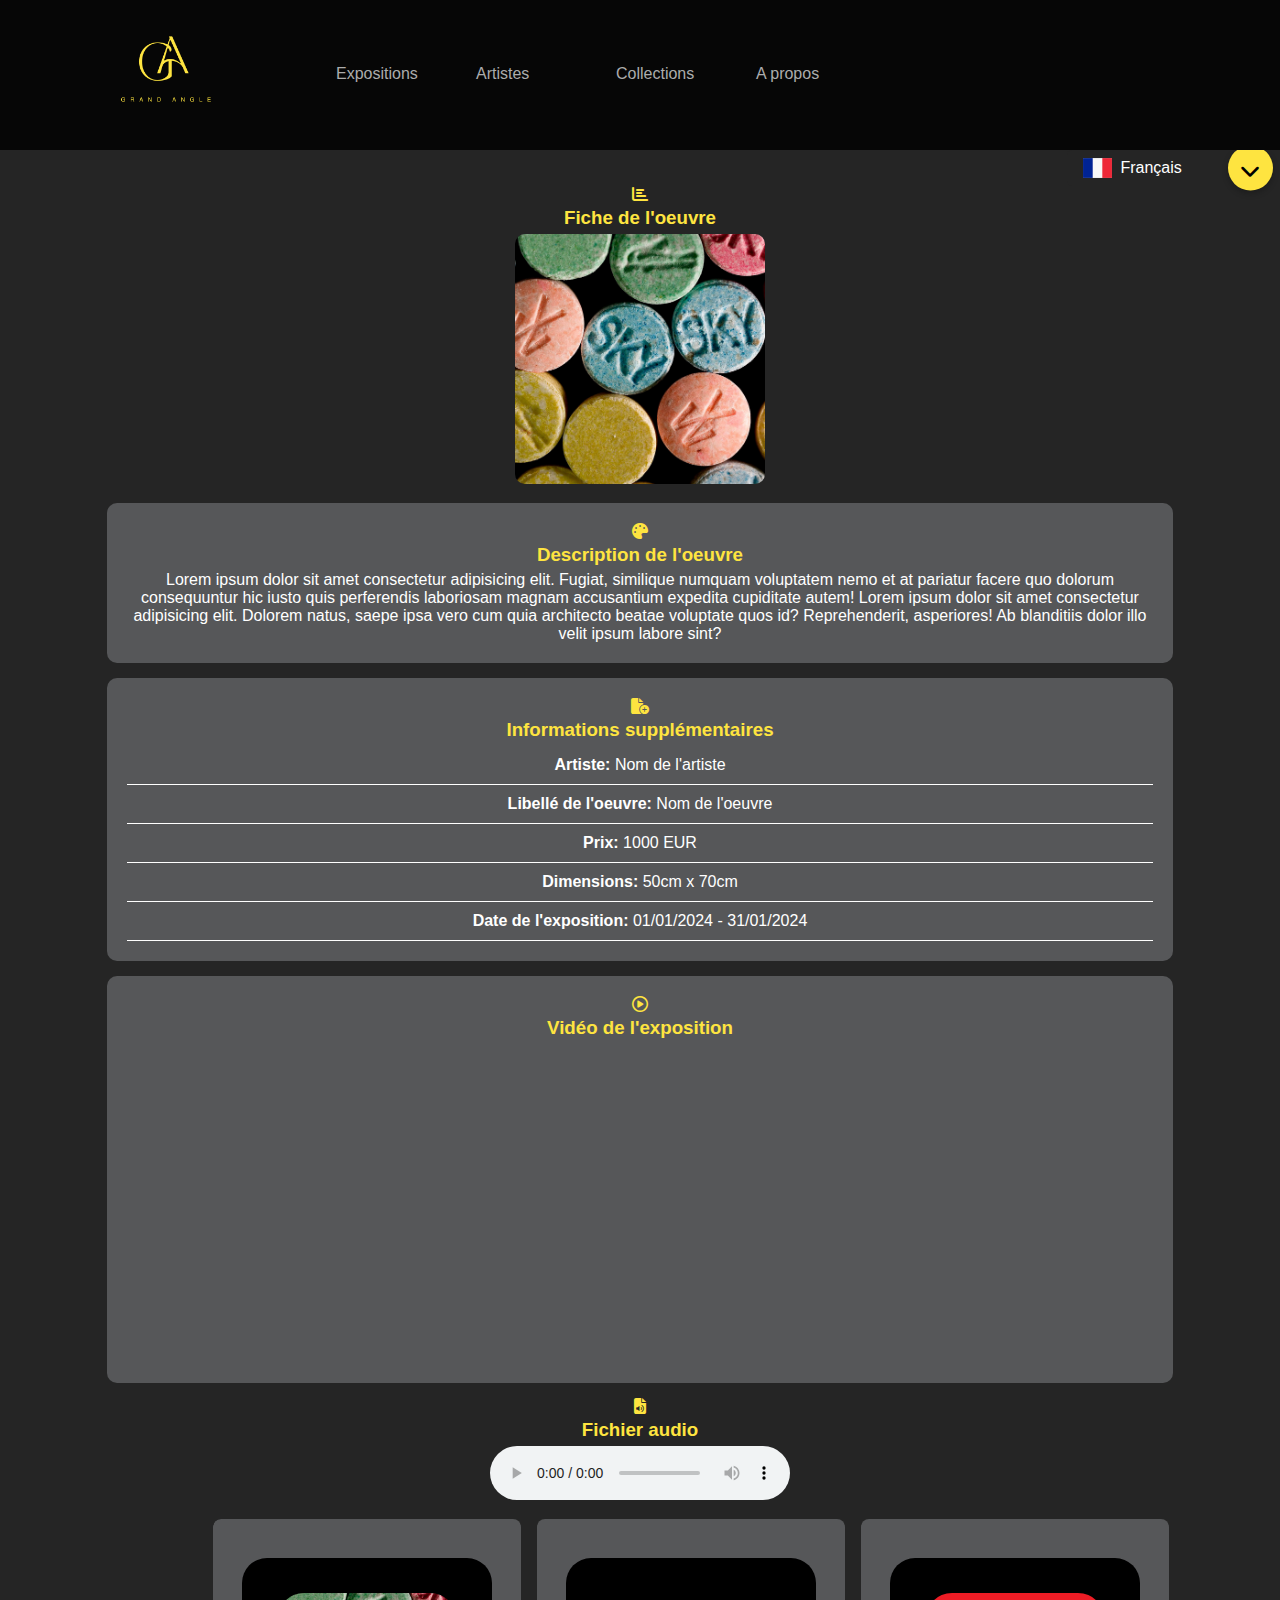
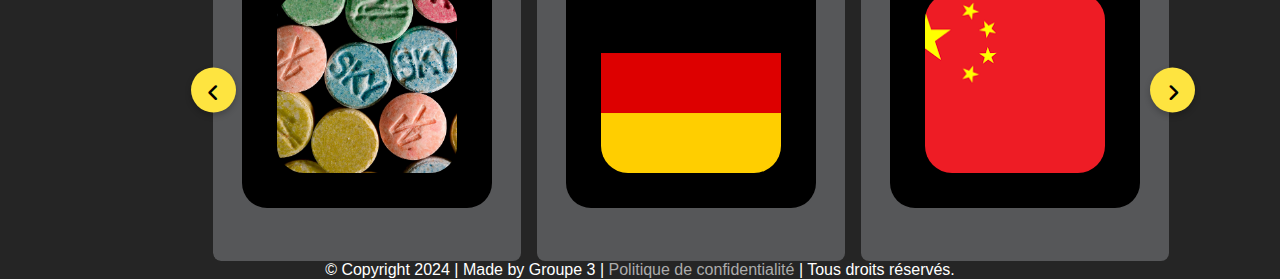
==== commit ef4c4b29: "footer ajout politique conf" ====
--- a/index1.html
+++ b/index1.html
@@ -159,7 +159,7 @@
     </div>
 
 <footer class="footer">
-  <a href="#">Conditions générales de ventes</a>
+  © Copyright 2024 | Made by Groupe 3 | <a href="#">Politique de confidentialité</a> | Tous droits réservés.
 </footer>
 </main>
 
--- a/assets/css/mediaqueries.css
+++ b/assets/css/mediaqueries.css
@@ -113,10 +113,11 @@
       grid-row: 9/12;
     }
     footer {
+
         color: #fff;
         text-align: center;
-        padding: 10px;
-        height: 10px;
+        padding: 30px;
+        height: 50px;
     }
     
     footer a {
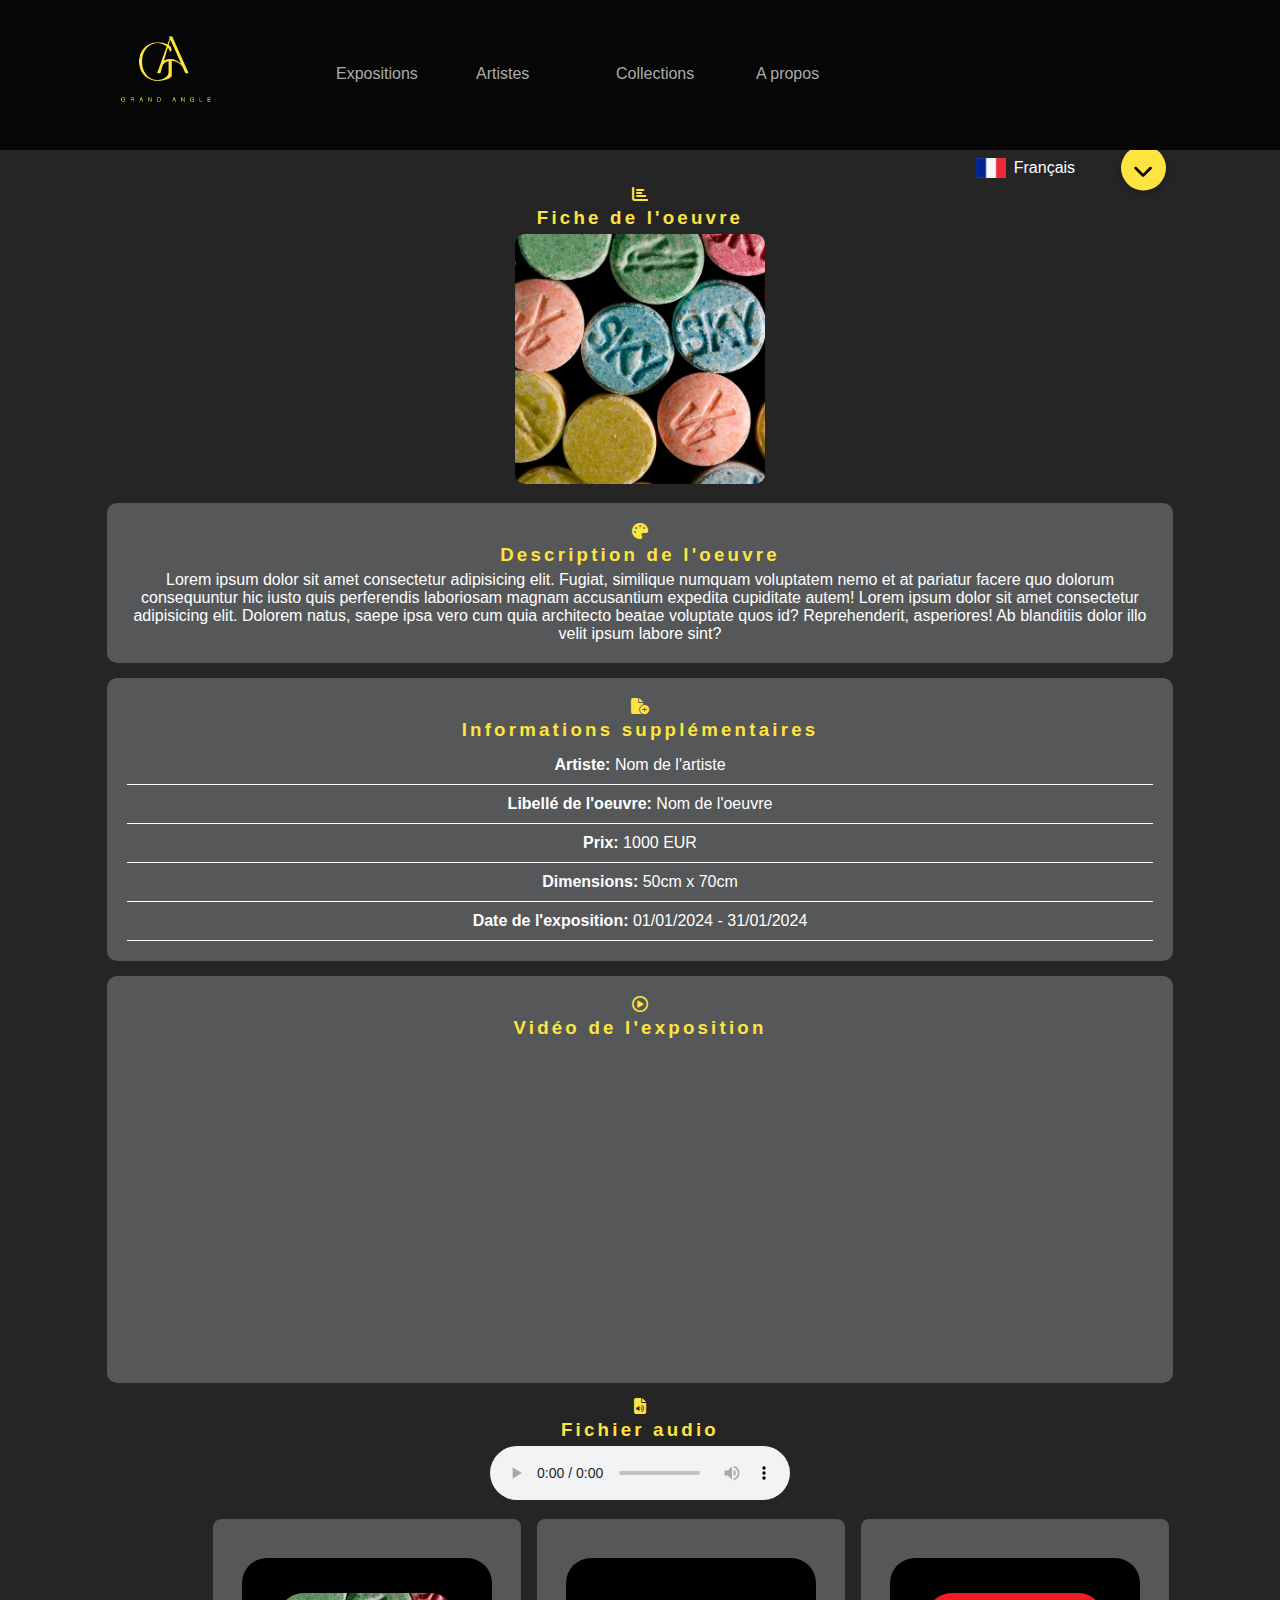
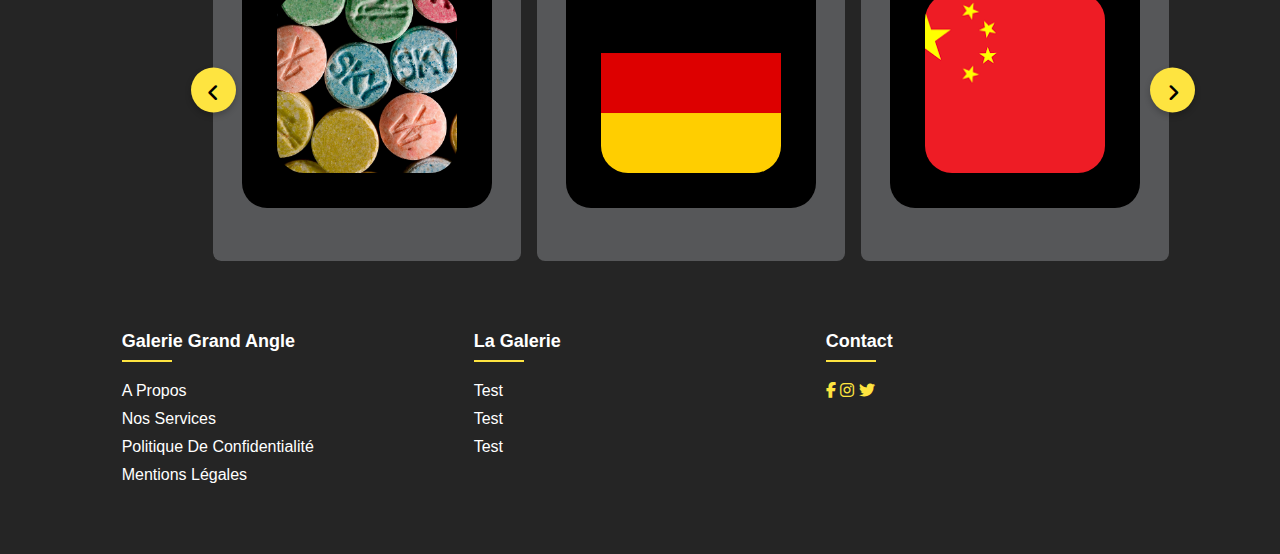
==== commit 9e87c7fa: "add footer" ====
--- a/index1.html
+++ b/index1.html
@@ -158,9 +158,42 @@
       <i id="right" class="fa-solid fa-angle-right"></i>
     </div>
 
-<footer class="footer">
-  © Copyright 2024 | Made by Groupe 3 | <a href="#">Politique de confidentialité</a> | Tous droits réservés.
-</footer>
+    <footer class="footer">
+
+      <div class="footer-container">
+          <div class="row">
+              <div class="footer-col">
+                  <h4>Galerie Grand Angle</h4>
+                  <ul>
+                      <li><a href="#">A propos</a></li>
+                      <li><a href="#">Nos services</a></li>
+                      <li><a href="#">Politique de confidentialité</a></li>
+                      <li><a href="#">Mentions légales</a></li>
+                  </ul>
+              </div>
+              <div class="footer-col">
+                  <h4>La galerie</h4>
+                  <ul>
+                      <li><a href="#">Test</a></li>
+                      <li><a href="#">Test</a></li>
+                      <li><a href="#">Test</a></li>
+                  </ul>
+              </div>
+              <div class="footer-col">
+                  <h4>Contact</h4>
+                  <div class="social-links">
+                      <a href=""><i class="fa-brands fa-facebook-f"></i></a>
+                      <a href=""><i class="fa-brands fa-instagram"></i></a>
+                      <a href=""><i class="fa-brands fa-twitter"></i></a>
+  
+                  </div>
+              </div>
+          </div>
+  
+      </div>
+  
+  
+  </footer>
 </main>
 
     <script src="script1.js"></script>
--- a/assets/css/style1.css
+++ b/assets/css/style1.css
@@ -40,6 +40,10 @@
     margin-bottom: 5px ;
     color: #FEE440;
   }
+  h3{
+    letter-spacing: 0.2rem;
+  }
+
   .container {
     width: 1600px;
     margin: auto;
@@ -127,7 +131,7 @@
 
 /**/
 .drop-down {
-  grid-column: 11/13;
+  grid-column: 10/13;
   grid-row: 1;
   position: relative;
   display: flex;
@@ -242,5 +246,55 @@
 footer {
   grid-column: 2/12;
   grid-row: 12;
-  text-align: center;
+}
+.footer{
+  padding: 70px 0;
+}
+.footer-container{
+  margin: auto;
+}
+.footer-container ul {
+  list-style: none;
+}
+.row{
+  display: flex;
+  flex-wrap: wrap;
+}
+.footer-col {
+  width: 33%;
+  padding: 0 15px;
+}
+.footer-col h4 {
+  font-size: 18px;
+  color: #fff;
+  text-transform: capitalize;
+  margin-bottom: 30px;
+  position: relative;
+
+}
+.footer-col h4::before {
+  content: '';
+  position: absolute;
+  left: 0;
+  bottom: -10px;
+  height: 2px;
+  background-color: #FEE440;
+  box-sizing: border-box;
+  width: 50px;
+}
+.footer-col ul li:not(:last-child){
+  margin-bottom: 10px;
+}
+.footer-col ul li a {
+  font-size: 16px;
+  text-transform: capitalize;
+  color: #FFF;
+  text-decoration: none;
+  font-weight: 300;
+  display: block;
+  transition: all 0.3 ease;
+}
+.footer-col ul li a:hover{
+  color: #FEE440;
+  padding-left: 10px;
 }--- a/assets/css/mediaqueries.css
+++ b/assets/css/mediaqueries.css
@@ -115,19 +115,10 @@
     footer {
 
         color: #fff;
-        text-align: center;
         padding: 30px;
         height: 50px;
     }
     
-    footer a {
-        color: #fff;
-        text-decoration: none;
-    }
-    
-    footer a:hover {
-        text-decoration: underline;
-    }
     .wrapper .carousel {
       grid-auto-columns: 100%;
     }
